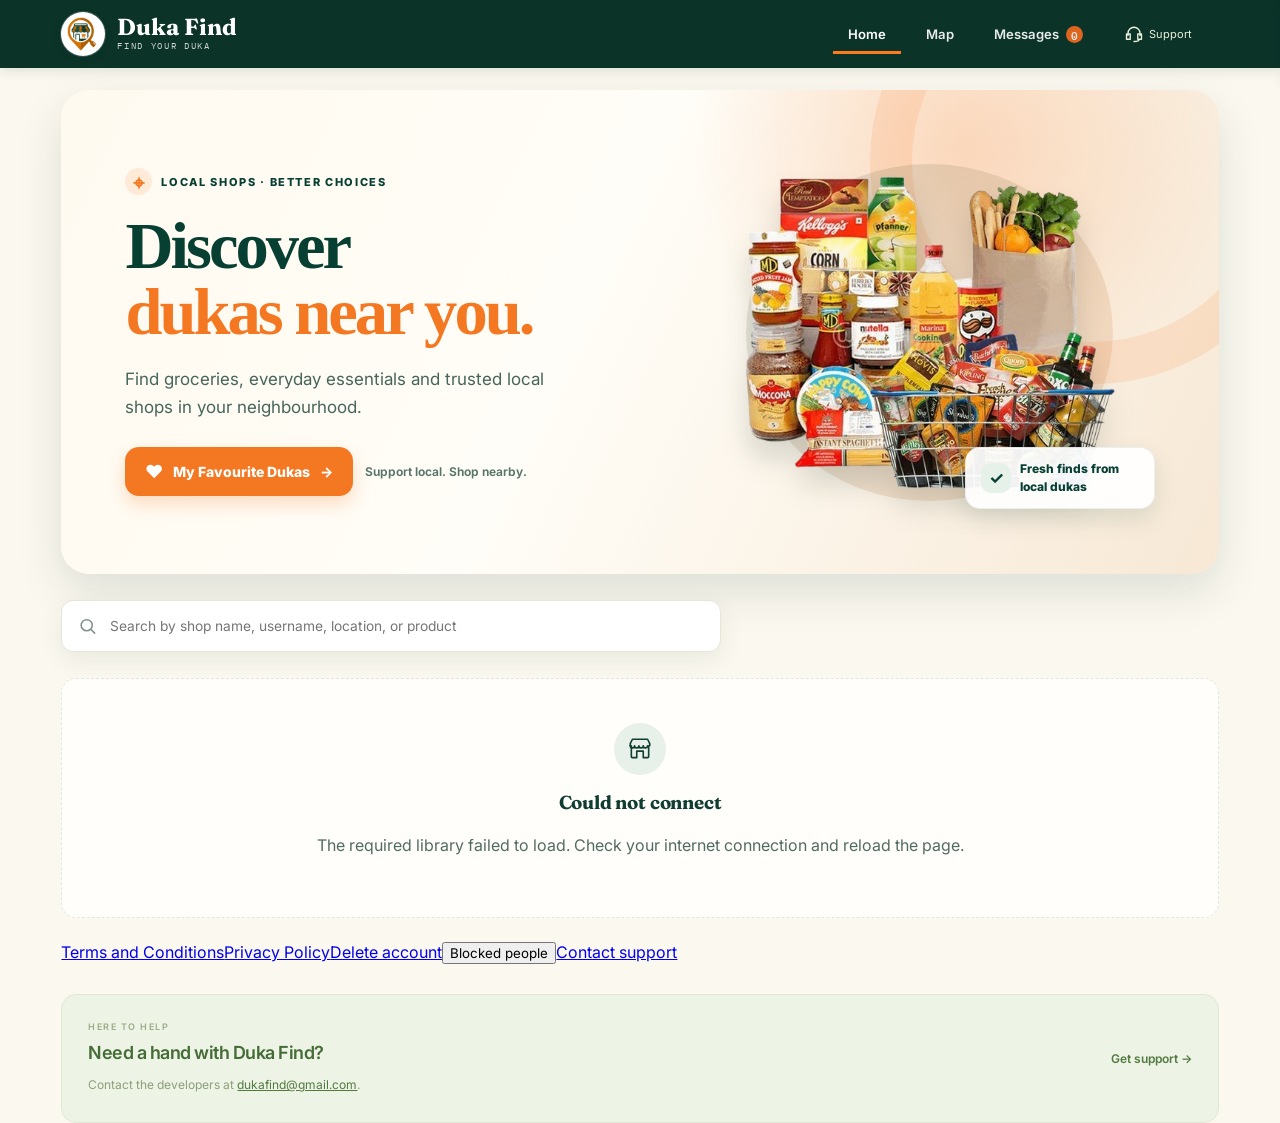
==== index.html @ 9ef1d08e "Add files via upload" ====
<!DOCTYPE html>
<html lang="en">
<head>
<meta charset="UTF-8">
<meta name="viewport" content="width=device-width, initial-scale=1.0, viewport-fit=cover">
<title>Duka Find — Find your duka</title>
<link rel="preconnect" href="https://fonts.googleapis.com">
<link href="https://fonts.googleapis.com/css2?family=Fraunces:ital,opsz,wght@0,9..144,500;0,9..144,600;0,9..144,700;0,9..144,800;1,9..144,500;1,9..144,600&family=Inter:wght@400;500;600;700;800&family=IBM+Plex+Mono:wght@500;600&display=swap" rel="stylesheet">
<script src="https://cdn.jsdelivr.net/npm/@supabase/supabase-js@2"></script>
<style>
  :root{
    --cream:#FCF7EC; --cream-deep:#F4EBD9; --paper:#FFFFFF;
    --ink:#20291E; --ink-soft:#5C6B5F; --ink-faint:#8B9A8C;
    --green:#2E6E4E; --green-dark:#1B4A32; --green-soft:#E6F1EA;
    --mango:#EDA93A; --mango-soft:#FCEFD4;
    --paprika:#C6512E; --paprika-dark:#8F3A1E; --paprika-soft:#F8E3DA;
    --line:rgba(32,41,30,0.10);
    --shadow-sm:0 6px 18px rgba(32,41,30,0.06);
    --shadow-md:0 18px 40px rgba(32,41,30,0.12);
    --r-lg:24px; --r-md:16px; --r-sm:11px; --r-pill:999px;
  }
  *{box-sizing:border-box;}
  html{height:100%;}
  body{margin:0;min-height:100dvh;background:var(--cream);color:var(--ink);font-family:'Inter',sans-serif;line-height:1.5;-webkit-font-smoothing:antialiased;}
  h1,h2,h3{font-family:'Fraunces',serif;margin:0 0 4px;letter-spacing:-0.01em;}
  button,input,textarea,select{font-family:inherit;}
  img{max-width:100%;}
  @media (prefers-reduced-motion:reduce){*{animation:none!important;transition:none!important;}}
  :focus-visible{outline:2.5px solid var(--green);outline-offset:2px;}
  svg{width:20px;height:20px;display:block;}

  .app{max-width:1180px;margin:0 auto;position:relative;padding-bottom:78px;}
  @media(min-width:720px){.app{padding-bottom:0;}}

  header.topbar{position:relative;overflow:hidden;background:linear-gradient(160deg,var(--green-dark),var(--green) 130%);color:#fff;border-radius:0 0 28px 28px;}
  .blob{position:absolute;border-radius:50%;filter:blur(2px);opacity:0.16;background:var(--mango);}
  .blob1{width:220px;height:220px;top:-110px;right:-60px;}
  .blob2{width:160px;height:160px;bottom:-90px;left:10%;opacity:0.12;}
  .topbar-inner{position:relative;max-width:1180px;margin:0 auto;padding:20px 20px 26px;display:flex;align-items:center;justify-content:space-between;gap:12px;flex-wrap:wrap;}
  .logo{display:flex;align-items:center;gap:10px;}
  .logo-mark{width:40px;height:40px;object-fit:contain;flex:none;}
  .logo-text{font-family:'Fraunces',serif;font-size:1.35rem;font-weight:700;}
  .logo-sub{font-size:0.68rem;letter-spacing:0.13em;text-transform:uppercase;opacity:0.8;font-family:'IBM Plex Mono',monospace;}

  .top-right{display:flex;align-items:center;gap:10px;}
  .top-nav{display:none;gap:6px;background:rgba(255,255,255,0.12);padding:5px;border-radius:var(--r-pill);}
  @media(min-width:720px){.top-nav{display:flex;}}
  .nav-btn{display:flex;align-items:center;gap:7px;background:none;border:none;color:#fff;opacity:0.82;font-weight:600;font-size:0.88rem;padding:9px 16px;border-radius:var(--r-pill);cursor:pointer;transition:opacity .15s,background .15s;position:relative;}
  .nav-btn:hover{opacity:1;}
  .nav-btn.active{background:#fff;color:var(--green-dark);opacity:1;}
  .nav-badge{background:var(--paprika);color:#fff;font-family:'IBM Plex Mono',monospace;font-size:0.68rem;min-width:17px;height:17px;border-radius:9px;display:inline-flex;align-items:center;justify-content:center;padding:0 4px;}

  .auth-pill{display:flex;align-items:center;gap:8px;background:#fff;color:var(--green-dark);border:none;font-weight:700;font-size:0.84rem;padding:9px 16px;border-radius:var(--r-pill);cursor:pointer;}
  .user-chip{display:flex;align-items:center;gap:8px;background:rgba(255,255,255,0.14);color:#fff;padding:6px 8px 6px 6px;border-radius:var(--r-pill);}
  .user-chip .avatar{width:28px;height:28px;font-size:0.78rem;}
  .user-chip button{background:none;border:none;color:#fff;opacity:0.8;font-size:0.78rem;font-weight:700;cursor:pointer;}
  .user-chip button:hover{opacity:1;}

  .views{position:relative;padding:0 20px;}
  .view.root{display:none;max-width:1180px;margin:0 auto;padding-top:26px;}
  .view.root.active{display:block;animation:riseIn .35s ease;}
  @keyframes riseIn{from{opacity:0;transform:translateY(10px);}to{opacity:1;transform:translateY(0);}}


  .search-wrap{position:relative;max-width:520px;margin-bottom:24px;}
  .search-wrap svg{position:absolute;left:16px;top:50%;transform:translateY(-50%);color:var(--ink-faint);width:19px;height:19px;pointer-events:none;}
  .search-wrap input{width:100%;padding:13px 16px 13px 46px;border:1.6px solid var(--line);border-radius:var(--r-pill);background:var(--paper);font-size:0.92rem;color:var(--ink);box-shadow:var(--shadow-sm);transition:border-color .15s,box-shadow .15s;}
  .search-wrap input:focus{outline:none;border-color:var(--green);box-shadow:0 0 0 4px var(--green-soft);}
  .search-wrap .clear-btn{position:absolute;right:8px;top:50%;transform:translateY(-50%);width:26px;height:26px;border-radius:50%;border:none;background:var(--cream-deep);color:var(--ink-soft);cursor:pointer;display:none;align-items:center;justify-content:center;}
  .search-wrap .clear-btn svg{position:static;transform:none;width:14px;height:14px;color:inherit;}
  .search-wrap.has-value .clear-btn{display:flex;}
  .match-note{display:flex;align-items:center;gap:5px;font-size:0.76rem;color:var(--green-dark);background:var(--green-soft);padding:4px 10px;border-radius:var(--r-pill);margin-top:8px;width:fit-content;}
  .match-note svg{width:13px;height:13px;}
  .search-count{color:var(--ink-faint);font-size:0.82rem;margin:-14px 0 18px;}
  .category-grid{display:grid;grid-template-columns:repeat(auto-fill,minmax(140px,1fr));gap:14px;margin-bottom:22px;}
  .category-card{position:relative;aspect-ratio:3/4;border-radius:var(--r-lg);overflow:hidden;cursor:pointer;border:none;padding:0;text-align:left;background:var(--cat-grad);transition:transform .18s,box-shadow .18s;box-shadow:var(--shadow-sm);}
  .category-card:hover{transform:translateY(-3px);box-shadow:var(--shadow-md);}
  .category-card.active{outline:3px solid var(--green); outline-offset:2px;}
  .category-card .cat-photo{position:absolute;inset:0;background-size:cover;background-position:center;}
  .category-card .cat-overlay{position:absolute;inset:0;background:linear-gradient(180deg, rgba(0,0,0,0.05) 0%, rgba(0,0,0,0.55) 100%);}
  .category-card .cat-icon{position:absolute;top:14px;left:14px;width:34px;height:34px;border-radius:10px;background:rgba(255,255,255,0.22);backdrop-filter:blur(4px);display:flex;align-items:center;justify-content:center;color:#fff;}
  .category-card .cat-icon svg{width:18px;height:18px;}
  .category-card .cat-body{position:absolute;left:14px;right:14px;bottom:12px;color:#fff;}
  .category-card .cat-body h3{color:#fff;font-size:1.02rem;margin:0 0 2px;}
  .category-card .cat-stat{font-size:0.72rem;opacity:0.85;display:block;margin-bottom:8px;}
  .category-card .cat-explore{display:inline-flex;align-items:center;gap:4px;font-size:0.76rem;font-weight:700;color:#fff;}
  .category-card .cat-explore svg{width:13px;height:13px;transition:transform .15s;}
  .category-card:hover .cat-explore svg{transform:translateX(3px);}
  .cat-clothing{--cat-grad:linear-gradient(160deg,#2c5364,#203a43,#0f2027);}
  .cat-cosmetics{--cat-grad:linear-gradient(160deg,#e195ab,#c06c94,#6b3a5e);}
  .cat-electronics{--cat-grad:linear-gradient(160deg,#3a7bd5,#2c5f8a,#142b42);}
  .cat-hardware{--cat-grad:linear-gradient(160deg,#7d6354,#5a4536,#2e241c);}
  .cat-plastics{--cat-grad:linear-gradient(160deg,#38ada9,#2c8c89,#155e59);}
  .cat-furniture{--cat-grad:linear-gradient(160deg,#c99a5b,#9c6e3e,#5c3f24);}
  .cat-retail{--cat-grad:linear-gradient(160deg,#eda93a,#c6812a,#8a541a);}
  .cat-wholesale{--cat-grad:linear-gradient(160deg,#556270,#3a4750,#1f262b);}
  .cat-other{--cat-grad:linear-gradient(160deg,#2e6e4e,#1b4a32,#0e2c1e);}
  .section-head{margin-bottom:20px;}
  .section-head h1{font-size:1.7rem;}
  .section-head .sub{color:var(--ink-soft);margin:6px 0 0;}

  .card-grid{display:grid;grid-template-columns:repeat(auto-fill,minmax(270px,1fr));gap:18px;padding-bottom:20px;}
  .shop-card{background:var(--paper);border-radius:var(--r-lg);overflow:hidden;box-shadow:var(--shadow-sm);border:1px solid var(--line);cursor:pointer;transition:transform .18s,box-shadow .18s;}
  .shop-card:hover{transform:translateY(-3px);box-shadow:var(--shadow-md);}
  .shop-cover{position:relative;height:170px;background:linear-gradient(135deg,var(--green),var(--green-dark)) center/cover no-repeat;}
  .shop-cover::after{content:'';position:absolute;inset:0;background:linear-gradient(0deg,rgba(20,28,20,0.72) 0%,rgba(20,28,20,0) 55%);}
  .shop-cover-empty{position:absolute;inset:0;display:flex;align-items:center;justify-content:center;color:rgba(255,255,255,0.7);}
  .fav-btn{position:absolute;top:10px;right:10px;z-index:2;width:34px;height:34px;border-radius:50%;background:rgba(255,255,255,0.88);backdrop-filter:blur(3px);border:none;display:flex;align-items:center;justify-content:center;color:var(--ink-soft);cursor:pointer;transition:transform .12s,color .15s;}
  .fav-btn svg{width:17px;height:17px;}
  .fav-btn:hover{transform:scale(1.08);}
  .fav-btn.active{color:var(--paprika);}
  .fav-btn.active svg{fill:currentColor;}
  .favorites-quick-btn{display:inline-flex;align-items:center;gap:7px;background:var(--paper);border:1.5px solid var(--line);color:var(--paprika);font-weight:700;font-size:0.84rem;padding:9px 16px;border-radius:var(--r-pill);cursor:pointer;margin-bottom:18px;}
  .favorites-quick-btn svg{width:16px;height:16px;}
  .favorites-quick-btn:hover{border-color:var(--paprika);background:var(--paprika-soft);}
  .shop-cover-info{position:absolute;left:16px;right:16px;bottom:13px;color:#fff;z-index:1;}
  .shop-cover-info h3{color:#fff;font-size:1.18rem;margin-bottom:2px;}
  .shop-loc{display:inline-flex;align-items:center;gap:5px;font-size:0.8rem;opacity:0.92;}
  .shop-loc svg{width:14px;height:14px;}
  .shop-card-foot{padding:13px 16px;display:flex;align-items:center;justify-content:space-between;}
  .view-shop{color:var(--green);font-weight:700;font-size:0.85rem;display:flex;align-items:center;gap:4px;}
  .view-shop svg{width:16px;height:16px;}

  .empty-state{background:var(--paper);border:1.5px dashed var(--line);border-radius:var(--r-lg);padding:44px 24px;text-align:center;color:var(--ink-soft);}
  .empty-state .es-icon{width:52px;height:52px;border-radius:50%;background:var(--green-soft);color:var(--green);display:flex;align-items:center;justify-content:center;margin:0 auto 14px;}
  .empty-state h3{color:var(--ink);margin-bottom:6px;}
  .google-btn{margin-top:14px;display:inline-flex;align-items:center;gap:10px;background:#fff;border:1.5px solid var(--line);color:var(--ink);font-weight:700;font-size:0.88rem;padding:11px 20px;border-radius:var(--r-pill);cursor:pointer;box-shadow:var(--shadow-sm);}
  .google-btn:hover{border-color:var(--green);}

  .conv-list{display:flex;flex-direction:column;gap:10px;padding-bottom:20px;}
  .conv-row{display:flex;align-items:center;gap:13px;background:var(--paper);border:1px solid var(--line);border-radius:var(--r-md);padding:13px 15px;cursor:pointer;transition:transform .15s,box-shadow .15s;}
  .conv-row:hover{transform:translateY(-1px);box-shadow:var(--shadow-sm);}
  .avatar{width:46px;height:46px;border-radius:50%;background:var(--green);color:#fff;display:flex;align-items:center;justify-content:center;font-family:'Fraunces',serif;font-weight:700;font-size:1.1rem;flex:none;}
  .conv-main{flex:1;min-width:0;}
  .conv-top{display:flex;justify-content:space-between;gap:8px;}
  .conv-top h4{margin:0;font-family:'Fraunces',serif;font-size:1.02rem;}
  .conv-time{font-family:'IBM Plex Mono',monospace;font-size:0.68rem;color:var(--ink-faint);white-space:nowrap;}
  .conv-preview{display:flex;justify-content:space-between;align-items:center;gap:8px;margin-top:2px;}
  .conv-preview p{margin:0;font-size:0.85rem;color:var(--ink-soft);white-space:nowrap;overflow:hidden;text-overflow:ellipsis;}
  .dot{width:9px;height:9px;border-radius:50%;background:var(--paprika);flex:none;}

  .view.pushed{position:fixed;inset:0;background:var(--cream);z-index:60;transform:translateX(100%);transition:transform .32s cubic-bezier(.22,.61,.36,1);display:flex;flex-direction:column;}
  .view.pushed.active{transform:translateX(0);}
  .page-head{flex:none;display:flex;align-items:center;gap:14px;padding:16px 18px;background:var(--paper);border-bottom:1px solid var(--line);position:sticky;top:0;z-index:2;}
  .page-head h2{font-size:1.05rem;flex:1;text-align:center;}
  .icon-btn.round{width:38px;height:38px;border-radius:50%;border:1px solid var(--line);background:var(--paper);color:var(--ink);display:flex;align-items:center;justify-content:center;cursor:pointer;flex:none;}
  .icon-btn.round:hover{background:var(--green-soft);color:var(--green-dark);}
  .page-body{flex:1;overflow-y:auto;padding-bottom:100px;}

  .detail-cover{position:relative;height:220px;background:linear-gradient(135deg,var(--green),var(--green-dark)) center/cover no-repeat;}
  .detail-content{max-width:760px;margin:0 auto;padding:22px 20px 40px;}
  .detail-content h1{font-size:1.5rem;}
  .gallery{display:flex;gap:9px;margin:14px 0 4px;overflow-x:auto;padding-bottom:4px;}
  .gallery img{width:74px;height:74px;object-fit:cover;border-radius:12px;border:1px solid var(--line);flex:none;}
  .policy{background:var(--green-soft);border-radius:var(--r-md);padding:14px 16px;font-size:0.88rem;color:var(--green-dark);margin:18px 0 26px;display:flex;gap:10px;align-items:flex-start;}
  .policy svg{flex:none;margin-top:1px;}
  .policy b{display:block;font-size:0.72rem;text-transform:uppercase;letter-spacing:0.07em;font-family:'IBM Plex Mono',monospace;margin-bottom:3px;opacity:0.85;}
  .verified-badge{display:inline-flex;align-items:center;gap:5px;background:var(--green-soft);color:var(--green-dark);font-size:0.74rem;font-weight:700;padding:4px 10px;border-radius:var(--r-pill);margin-top:8px;}
  .verified-badge svg{width:14px;height:14px;}

  .products-grid{display:grid;grid-template-columns:repeat(auto-fill,minmax(160px,1fr));gap:14px;align-items:stretch;}
  .product-card{background:var(--paper);border:1px solid var(--line);border-radius:var(--r-md);overflow:hidden;transition:transform .15s,box-shadow .15s;display:flex;flex-direction:column;height:100%;}
  .product-card:hover{transform:translateY(-2px);box-shadow:var(--shadow-sm);}
  .product-img-wrap{position:relative;flex:none;background:var(--cream-deep);}
  .product-img-wrap img{width:100%;height:120px;object-fit:cover;display:block;cursor:zoom-in;}
  .product-img-wrap:not(.has-img){height:120px;display:flex;align-items:center;justify-content:center;color:var(--ink-faint);}
  .product-card-body{padding:12px 13px 13px;display:flex;flex-direction:column;flex:1;gap:5px;}
  .product-card-body h4{font-family:'Fraunces',serif;font-size:0.97rem;margin:0;line-height:1.3;white-space:nowrap;overflow:hidden;text-overflow:ellipsis;}
  .meta-row{display:flex;align-items:center;flex-wrap:wrap;gap:8px;min-height:20px;}
  .product-card-body p.product-desc{font-size:0.8rem;color:var(--ink-soft);margin:0;display:-webkit-box;-webkit-line-clamp:2;-webkit-box-orient:vertical;overflow:hidden;min-height:2.6em;}
  .product-talk-btn{display:flex;align-items:center;justify-content:center;gap:6px;width:100%;margin-top:8px;background:var(--green-soft);color:var(--green-dark);border:none;padding:8px 10px;border-radius:var(--r-pill);font-size:0.78rem;font-weight:700;cursor:pointer;}
  .product-talk-btn svg{width:14px;height:14px;}
  .product-talk-btn:hover{background:var(--green);color:#fff;}
  .tag{position:relative;display:inline-flex;align-items:center;background:var(--mango);color:var(--green-dark);padding:3px 12px 3px 18px;font-family:'IBM Plex Mono',monospace;font-weight:600;font-size:0.76rem;clip-path:polygon(9px 0,100% 0,100% 100%,9px 100%,0 50%);}
  .tag::before{content:'';position:absolute;left:5px;top:50%;transform:translateY(-50%);width:4px;height:4px;border-radius:50%;background:var(--cream);}
  .neg-note{display:inline-flex;align-items:center;gap:4px;font-size:0.72rem;color:var(--ink-faint);font-weight:600;}
  .neg-note::before{content:'';width:5px;height:5px;border-radius:50%;background:var(--ink-faint);}

  .lightbox{position:fixed;inset:0;background:rgba(20,28,20,0.88);z-index:90;display:none;align-items:center;justify-content:center;padding:24px;}
  .lightbox.open{display:flex;}
  .lightbox img{max-width:100%;max-height:88vh;border-radius:12px;box-shadow:0 20px 60px rgba(0,0,0,0.4);}
  .lightbox-close{position:absolute;top:20px;right:20px;width:42px;height:42px;border-radius:50%;background:rgba(255,255,255,0.15);color:#fff;border:none;display:flex;align-items:center;justify-content:center;cursor:pointer;}
  .lightbox-close:hover{background:rgba(255,255,255,0.28);}

  .btn{font-weight:700;font-size:0.94rem;border:none;border-radius:var(--r-pill);padding:14px 22px;cursor:pointer;display:inline-flex;align-items:center;justify-content:center;gap:8px;transition:transform .12s,background .15s;}
  .btn:active{transform:scale(0.97);}
  .btn-block{width:100%;max-width:760px;margin:0 auto;display:flex;}
  .btn-primary{background:var(--green);color:#fff;box-shadow:0 10px 24px rgba(46,110,78,0.30);}
  .btn-primary:hover{background:var(--green-dark);}

  .chat-head-info{display:flex;align-items:center;gap:11px;flex:1;min-width:0;}
  .chat-head-info .avatar{width:40px;height:40px;font-size:1rem;box-shadow:0 2px 8px rgba(46,110,78,0.25);}
  .chat-head-info h2{font-size:1.02rem;text-align:left;margin:0;white-space:nowrap;overflow:hidden;text-overflow:ellipsis;}
  .page-head.chat-head{box-shadow:0 2px 10px rgba(32,41,30,0.05);}
  .tiny{font-size:0.74rem;color:var(--ink-soft);display:inline-flex;align-items:center;}
  .status-dot{width:7px;height:7px;border-radius:50%;background:var(--ink-faint);margin-right:5px;display:inline-block;}
  .status-dot.open{background:var(--green);}
  .chat-scroll{flex:1;overflow-y:auto;padding:20px 16px;display:flex;flex-direction:column;gap:0;background:
      radial-gradient(circle at 10% 0%, rgba(198,81,46,0.05), transparent 42%),
      radial-gradient(circle at 90% 100%, rgba(237,169,58,0.06), transparent 45%),
      var(--cream-deep);}
  .msg-row{display:flex;flex-direction:column;margin-top:14px;max-width:78%;}
  .msg-row.grouped{margin-top:2px;}
  .msg-row.customer{align-self:flex-end;align-items:flex-end;}
  .msg-row.owner{align-self:flex-start;align-items:flex-start;}
  .msg{padding:9px 13px;border-radius:17px;font-size:0.92rem;line-height:1.44;box-shadow:0 1px 2px rgba(32,41,30,0.06);word-break:break-word;}
  .msg-row.customer .msg{background:linear-gradient(155deg,var(--paprika),var(--paprika-dark));color:#fff;border-bottom-right-radius:5px;}
  .msg-row.owner .msg{background:var(--paper);color:var(--ink);border:1px solid var(--line);border-bottom-left-radius:5px;}
  .msg-meta{display:flex;align-items:center;gap:4px;margin-top:3px;padding:0 3px;font-family:'IBM Plex Mono',monospace;font-size:0.63rem;color:var(--ink-faint);height:14px;}
  .msg-ticks{display:flex;align-items:center;color:var(--ink-faint);}
  .msg-ticks svg{width:15px;height:15px;}
  .msg-ticks.seen{color:var(--mango);}
  .day-divider,.unread-divider{display:flex;align-items:center;justify-content:center;margin:18px 0 10px;}
  .day-divider span{background:rgba(32,41,30,0.06);color:var(--ink-soft);font-size:0.72rem;font-weight:600;padding:4px 12px;border-radius:var(--r-pill);}
  .unread-divider span{background:var(--paprika-soft);color:var(--paprika-dark);font-size:0.7rem;font-weight:700;text-transform:uppercase;letter-spacing:0.05em;padding:4px 12px;border-radius:var(--r-pill);}
  .empty-chat{margin:auto;text-align:center;color:var(--ink-soft);font-size:0.88rem;max-width:26ch;}

  .composer{flex:none;display:flex;align-items:flex-end;gap:10px;padding:12px 14px;padding-bottom:max(12px, env(safe-area-inset-bottom));background:var(--paper);border-top:1px solid var(--line);box-shadow:0 -2px 10px rgba(32,41,30,0.04);}
  .attach-btn{width:42px;height:42px;border-radius:50%;background:var(--cream);color:var(--ink-soft);border:1.5px solid var(--line);display:flex;align-items:center;justify-content:center;cursor:pointer;flex:none;transition:background .15s,color .15s,border-color .15s;}
  .attach-btn svg{width:19px;height:19px;}
  .attach-btn:hover{background:var(--green-soft);color:var(--green-dark);border-color:var(--green-soft);}
  .image-preview-bar{flex:none;display:flex;align-items:center;gap:10px;padding:10px 16px;background:var(--paper);border-top:1px solid var(--line);font-size:0.82rem;color:var(--ink-soft);}
  .image-preview-bar img{width:40px;height:40px;object-fit:cover;border-radius:8px;border:1px solid var(--line);}
  .image-preview-bar button{margin-left:auto;background:none;border:none;color:var(--ink-faint);cursor:pointer;width:26px;height:26px;border-radius:50%;display:flex;align-items:center;justify-content:center;}
  .image-preview-bar button:hover{background:var(--cream-deep);}
  .msg img.chat-img{max-width:100%;border-radius:10px;display:block;cursor:zoom-in;}
  .msg img.chat-img + .msg-caption{margin-top:6px;}
  .composer textarea{flex:1;resize:none;max-height:110px;border:1.5px solid var(--line);border-radius:20px;padding:11px 16px;font-size:0.9rem;background:var(--cream);color:var(--ink);}
  .composer textarea:focus{outline:none;border-color:var(--green);}
  .send-btn{width:44px;height:44px;border-radius:50%;background:linear-gradient(155deg,var(--green),var(--green-dark));color:#fff;border:none;display:flex;align-items:center;justify-content:center;cursor:pointer;flex:none;transition:transform .12s,box-shadow .15s,opacity .15s,visibility .15s;box-shadow:0 3px 10px rgba(46,110,78,0.35);}
  .send-btn:hover{box-shadow:0 4px 14px rgba(46,110,78,0.45);}
  .send-btn:active{transform:scale(0.93);}
  .send-btn:disabled,.send-btn.empty{opacity:0;visibility:hidden;box-shadow:none;}

  .bottom-nav{position:fixed;left:0;right:0;bottom:0;background:var(--paper);border-top:1px solid var(--line);display:flex;justify-content:space-around;padding:8px 10px max(8px, env(safe-area-inset-bottom));z-index:55;box-shadow:0 -6px 20px rgba(32,41,30,0.06);}
  @media(min-width:720px){.bottom-nav{display:none;}}
  .bn-btn{position:relative;background:none;border:none;display:flex;flex-direction:column;align-items:center;gap:3px;color:var(--ink-faint);font-size:0.68rem;font-weight:600;padding:6px 22px;border-radius:14px;cursor:pointer;}
  .bn-btn.active{color:var(--green-dark);background:var(--green-soft);}
  .bn-badge{position:absolute;top:2px;right:12px;background:var(--paprika);color:#fff;font-family:'IBM Plex Mono',monospace;font-size:0.6rem;min-width:15px;height:15px;border-radius:8px;display:flex;align-items:center;justify-content:center;padding:0 3px;}

  .loading-row{display:flex;flex-direction:column;align-items:center;justify-content:center;gap:12px;padding:46px 20px;color:var(--ink-soft);font-size:0.86rem;grid-column:1/-1;}
  .loading-row .logo-ping-wrap{position:relative;width:56px;height:56px;display:flex;align-items:center;justify-content:center;}
  .loading-row .logo-ping-wrap img{width:40px;height:40px;position:relative;z-index:2;animation:logoBreathe 1.6s ease-in-out infinite;}
  .loading-row .ping-ring{position:absolute;inset:0;border-radius:50%;border:2px solid var(--mango);opacity:0;animation:pingRing 1.8s ease-out infinite;}
  .loading-row .ping-ring.delay{animation-delay:0.9s;}
  @keyframes pingRing{0%{transform:scale(0.55);opacity:0.65;}100%{transform:scale(1.7);opacity:0;}}
  @keyframes logoBreathe{0%,100%{transform:scale(1);}50%{transform:scale(1.08);}}

  #splashScreen{position:fixed;inset:0;background:var(--cream);z-index:300;display:flex;flex-direction:column;align-items:center;justify-content:center;gap:10px;transition:opacity .45s ease, visibility .45s ease;}
  #splashScreen.hide{opacity:0;visibility:hidden;pointer-events:none;}
  #splashScreen img{width:min(220px,60vw);animation:splashPulse 1.8s ease-in-out infinite;}
  #splashScreen span{font-family:'IBM Plex Mono',monospace;font-size:0.76rem;letter-spacing:0.1em;text-transform:uppercase;color:var(--green);opacity:0.75;}
  @keyframes splashPulse{0%,100%{transform:scale(1);}50%{transform:scale(1.045);}}

  .near-me-bar{display:flex;flex-wrap:wrap;gap:10px;margin-bottom:8px;align-items:stretch;}
  .near-me-bar .search-wrap{flex:1;min-width:220px;}
  .near-me-btn{white-space:nowrap;padding:13px 20px;}
  #nearMeList .empty-state{margin-top:6px;}
  #mapContainer{isolation:isolate;z-index:0;}
  .leaflet-container{z-index:0;}

/* ===== Duka Find visual refresh: presentation only ===== */
:root{
 --cream:#fbf8ef;--cream-deep:#f1eadb;--paper:#fffefa;
 --ink:#103d32;--ink-soft:#526b62;--ink-faint:#81938b;
 --green:#123f32;--green-dark:#0b3328;--green-soft:#e7f1e9;
 --mango:#ff7a1a;--mango-soft:#fff0e3;--paprika:#f36b20;--paprika-dark:#c64d12;
 --line:rgba(16,61,50,.12);--shadow-sm:0 5px 18px rgba(25,48,38,.07);
 --shadow-md:0 16px 38px rgba(25,48,38,.14);
 --r-lg:15px;--r-md:12px;--r-sm:9px;
}
body{background:var(--cream);color:var(--ink)}
.app{max-width:none;padding-bottom:0}
header.topbar{border-radius:0;background:var(--green-dark);box-shadow:0 2px 12px #092d2422}
.blob{display:none}
.topbar-inner{max-width:1440px;padding:12px 4.8%;min-height:64px;flex-wrap:nowrap}
.logo{gap:12px}.logo-mark{width:42px;height:42px}
.logo-text{font-size:1.45rem;line-height:1.05}.logo-sub{font-size:.58rem;letter-spacing:.18em}
.top-right{gap:20px}.top-nav{display:flex!important;background:transparent;padding:0;gap:10px}
.nav-btn{border-radius:0;padding:11px 15px;font-size:.82rem;opacity:.9}
.nav-btn.active{background:transparent;color:#fff;box-shadow:inset 0 -3px var(--mango)}
.auth-pill{background:var(--mango);color:#fff;border-radius:8px}
.user-chip{background:transparent}
.views{padding:0 4.8%}
.view.root{max-width:1440px;padding-top:24px}
#view-home{padding-top:0}

/* ===== Hero section (from duka_find_hero_section.html) ===== */
  .duka-hero {
    --dh-green: #073f32;
    --dh-orange: #f47721;
    --dh-cream: #fffaf0;
    position: relative;
    isolation: isolate;
    display: grid;
    grid-template-columns: minmax(0, 1.05fr) minmax(250px, .95fr);
    align-items: center;
    min-height: 390px;
    max-width: none;
    margin: 22px 0 26px;
    overflow: hidden;
    border-radius: 28px;
    background:
      radial-gradient(circle at 78% 12%, rgba(244,119,33,.23), transparent 27%),
      linear-gradient(115deg, var(--dh-cream) 0%, #fffdf7 45%, #f7e8d5 100%);
    box-shadow: 0 18px 45px rgba(6, 53, 42, .12);
  }
  .duka-hero::before {
    content: "";
    position: absolute;
    z-index: -1;
    width: 360px;
    height: 360px;
    right: -95px;
    top: -150px;
    border: 42px solid rgba(244,119,33,.13);
    border-radius: 50%;
  }
  .duka-hero__content {
    position: relative;
    z-index: 2;
    padding: clamp(28px, 5vw, 68px);
  }
  .duka-hero__eyebrow {
    display: inline-flex;
    align-items: center;
    gap: 9px;
    margin: 0 0 18px;
    color: var(--dh-green);
    font-size: 11px;
    font-weight: 800;
    letter-spacing: .15em;
    text-transform: uppercase;
  }
  .duka-hero__eyebrow::before {
    content: "⌖";
    display: grid;
    place-items: center;
    width: 27px;
    height: 27px;
    border-radius: 50%;
    background: #ffead8;
    color: var(--dh-orange);
    font-size: 20px;
    letter-spacing: 0;
  }
  .duka-hero h1 {
    max-width: 610px;
    margin: 0;
    color: var(--dh-green);
    font-family: Georgia, "Times New Roman", serif;
    font-size: clamp(38px, 5.2vw, 70px);
    font-weight: 800;
    line-height: .99;
    letter-spacing: -.045em;
  }
  .duka-hero h1 span {
    display: block;
    color: var(--dh-orange);
  }
  .duka-hero__description {
    max-width: 420px;
    margin: 20px 0 26px;
    color: #46655b;
    font-size: clamp(14px, 1.4vw, 17px);
    line-height: 1.65;
  }
  .duka-hero__actions {
    display: flex;
    align-items: center;
    flex-wrap: wrap;
    gap: 12px;
  }
  .duka-hero__button {
    display: inline-flex;
    min-height: 49px;
    align-items: center;
    justify-content: center;
    gap: 10px;
    padding: 0 20px;
    border: 0;
    border-radius: 14px;
    background: var(--dh-orange);
    color: #fff;
    box-shadow: 0 8px 18px rgba(244,119,33,.24);
    font: inherit;
    font-size: 14px;
    font-weight: 800;
    text-decoration: none;
    transition: transform .2s ease, background .2s ease, box-shadow .2s ease;
    cursor: pointer;
  }
  .duka-hero__button:hover {
    transform: translateY(-2px);
    background: #df6415;
    box-shadow: 0 12px 22px rgba(244,119,33,.3);
  }
  .duka-hero__button .heart { font-size: 18px; line-height: 1; }
  .duka-hero__note {
    color: #58756a;
    font-size: 12px;
    font-weight: 650;
  }
  .duka-hero__visual {
    position: relative;
    display: flex;
    min-width: 0;
    height: 100%;
    min-height: 390px;
    align-items: center;
    justify-content: center;
    padding: 26px 28px 26px 0;
  }
  .duka-hero__image-wrap {
    position: relative;
    display: grid;
    width: min(100%, 470px);
    aspect-ratio: 1 / .92;
    place-items: center;
  }
  .duka-hero__image-wrap::before {
    content: "";
    position: absolute;
    width: 78%;
    height: 78%;
    border-radius: 50%;
    background: linear-gradient(135deg, rgba(7,63,50,.12), rgba(244,119,33,.16));
  }
  .duka-hero__image {
    position: relative;
    z-index: 1;
    display: block;
    width: 100%;
    max-height: 370px;
    object-fit: contain;
    filter: drop-shadow(0 18px 14px rgba(28, 49, 35, .16));
  }
  .duka-hero__floating-tag {
    position: absolute;
    z-index: 2;
    right: 2%;
    bottom: 9%;
    display: flex;
    align-items: center;
    gap: 9px;
    max-width: 190px;
    padding: 12px 15px;
    border: 1px solid rgba(7,63,50,.08);
    border-radius: 15px;
    background: rgba(255,255,255,.94);
    box-shadow: 0 10px 25px rgba(7,63,50,.12);
    color: var(--dh-green);
    font-size: 12px;
    font-weight: 800;
  }
  .duka-hero__floating-tag b {
    display: grid;
    width: 30px;
    height: 30px;
    flex: 0 0 30px;
    place-items: center;
    border-radius: 10px;
    background: #e5f1e9;
    color: var(--dh-green);
    font-size: 17px;
  }
  @media (max-width: 760px) {
    .duka-hero {
      grid-template-columns: minmax(0, 1fr) minmax(125px, .72fr);
      min-height: 0;
      border-radius: 22px;
      margin: 16px 0 20px;
    }
    .duka-hero__content { padding: 25px 0 25px 22px; }
    .duka-hero__eyebrow {
      gap: 6px;
      margin-bottom: 13px;
      font-size: 9px;
      letter-spacing: .09em;
    }
    .duka-hero__eyebrow::before { width: 23px; height: 23px; font-size: 17px; }
    .duka-hero h1 {
      font-size: clamp(29px, 7.1vw, 44px);
      line-height: 1.02;
      letter-spacing: -.04em;
    }
    .duka-hero__description {
      margin: 12px 0 17px;
      font-size: 12px;
      line-height: 1.5;
    }
    .duka-hero__actions { gap: 8px; }
    .duka-hero__button {
      min-height: 41px;
      padding: 0 12px;
      border-radius: 11px;
      font-size: 11px;
      gap: 7px;
    }
    .duka-hero__button .heart { font-size: 15px; }
    .duka-hero__note { display: none; }
    .duka-hero__visual {
      min-height: 250px;
      padding: 12px 7px 12px 0;
    }
    .duka-hero__image-wrap { width: 100%; aspect-ratio: 1 / 1.05; }
    .duka-hero__image { max-height: 240px; }
    .duka-hero__floating-tag {
      right: 0;
      bottom: 5%;
      gap: 5px;
      max-width: 125px;
      padding: 7px 8px;
      border-radius: 10px;
      font-size: 9px;
    }
    .duka-hero__floating-tag b {
      width: 23px; height: 23px; flex-basis: 23px;
      border-radius: 7px; font-size: 13px;
    }
    .duka-hero::before {
      width: 210px; height: 210px; right: -100px; top: -95px;
      border-width: 25px;
    }
  }
  @media (max-width: 390px) {
    .duka-hero { grid-template-columns: minmax(0, 1fr) 112px; }
    .duka-hero__content { padding: 21px 0 21px 16px; }
    .duka-hero h1 { font-size: 28px; }
    .duka-hero__eyebrow { font-size: 8px; letter-spacing: .06em; }
    .duka-hero__description { font-size: 11px; }
    .duka-hero__button { min-height: 38px; padding: 0 10px; font-size: 10px; }
    .duka-hero__visual { min-height: 210px; padding-right: 4px; }
    .duka-hero__image { max-height: 195px; }
    .duka-hero__floating-tag { right: -2px; font-size: 8px; padding: 6px; }
  }
  @media (prefers-reduced-motion: reduce) {
    .duka-hero__button { transition: none; }
  }
/* ===== end hero ===== */
#searchWrap{max-width:660px;margin-top:0;position:relative;z-index:3;margin-bottom:26px}
#searchWrap input{border-radius:12px;padding:17px 48px;background:#fff;border:1px solid #e8e4da;box-shadow:0 8px 24px #173e3014;font-size:.86rem}
#searchWrap svg{left:17px}
#view-home .category-grid{grid-template-columns:repeat(8,minmax(0,1fr));gap:14px;margin-top:0}
.category-card{aspect-ratio:1.05;border-radius:12px;box-shadow:0 4px 12px #153b2b14}
.category-card .cat-icon{top:auto;left:13px;bottom:49px;background:transparent;backdrop-filter:none;width:28px;height:28px}
.category-card .cat-body{left:13px;right:10px;bottom:12px}
.category-card .cat-body h3{font-family:Inter,sans-serif;font-size:.86rem;font-weight:700}
.category-card .cat-stat{font-size:.68rem;margin-bottom:2px}
.category-card .cat-explore{font-size:.68rem}
.section-head h1{font-size:1.8rem}
.section-head .sub{font-size:.84rem}
.card-grid{grid-template-columns:repeat(auto-fill,minmax(230px,1fr));gap:15px}
.shop-card{border-radius:12px;box-shadow:0 5px 18px #173e3010}
.shop-cover{height:145px}
.shop-cover::after{background:linear-gradient(0deg,rgba(7,31,24,.45),transparent 55%)}
.shop-cover-info h3{font-size:1.05rem}
.shop-card-foot{padding:12px 14px}
.view-shop{font-size:.78rem}
.fav-btn{width:31px;height:31px}
.btn-primary{background:var(--paprika);box-shadow:none}
.btn-primary:hover{background:var(--paprika-dark)}
.bottom-nav{border-radius:16px 16px 0 0}
@media(min-width:1000px){
 #view-home .category-grid{grid-template-columns:repeat(8,minmax(0,1fr))}
 .card-grid{grid-template-columns:repeat(5,minmax(0,1fr))}
}
@media(max-width:999px){
 .topbar-inner{padding:12px 22px;flex-wrap:wrap}
 .views{padding:0 22px}
 #view-home .category-grid{grid-template-columns:repeat(4,minmax(0,1fr))}
 .top-nav{gap:0}.nav-btn{padding:10px}
}
@media(max-width:650px){
 .topbar-inner{padding:12px 16px;gap:10px}
 .logo-mark{width:35px;height:35px}.logo-text{font-size:1.2rem}
 .top-nav{display:none!important}
 .views{padding:0 16px}
 #searchWrap{margin-top:0;max-width:none}
 #searchWrap input{padding:14px 42px;font-size:.8rem}
 #view-home .category-grid{grid-template-columns:repeat(2,minmax(0,1fr));gap:10px}
 .category-card{aspect-ratio:1.2}
 .category-card .cat-icon{bottom:48px}
 .card-grid{grid-template-columns:repeat(2,minmax(0,1fr));gap:10px}
 .shop-cover{height:120px}.shop-cover-info{left:10px;right:10px;bottom:9px}
 .shop-cover-info h3{font-size:.9rem}
 .shop-card-foot{padding:10px}
 .favorites-quick-btn{margin-bottom:14px}
 .view.root{padding-top:20px}
}



/* Mobile floating navigation: forest green + orange, inspired by the supplied reference */
@media (max-width: 719px) {
  .app { padding-bottom: 108px; }
  .bottom-nav {
    position: fixed;
    left: 50%;
    right: auto;
    bottom: max(14px, env(safe-area-inset-bottom));
    transform: translateX(-50%);
    width: min(560px, calc(100% - 28px));
    min-height: 76px;
    padding: 7px 10px 8px;
    display: flex;
    align-items: stretch;
    justify-content: space-around;
    gap: 4px;
    background: #102b20;
    border: 1px solid rgba(255,255,255,.08);
    border-radius: 16px;
    box-shadow: 0 14px 34px rgba(8, 29, 20, .34);
    z-index: 55;
    isolation: isolate;
  }
  .bn-btn {
    flex: 1 1 0;
    min-width: 0;
    min-height: 60px;
    padding: 8px 5px 6px;
    border: 0;
    border-radius: 10px;
    background: transparent;
    color: rgba(244, 247, 242, .62);
    display: flex;
    flex-direction: column;
    align-items: center;
    justify-content: center;
    gap: 5px;
    font-size: .72rem;
    font-weight: 600;
    line-height: 1.1;
    position: relative;
    transition: color .18s ease, background .18s ease, transform .18s ease;
  }
  .bn-btn svg {
    width: 23px;
    height: 23px;
    flex: 0 0 auto;
  }
  .bn-btn.active {
    color: #ff8a32;
    background: rgba(255, 138, 50, .08);
  }
  .bn-btn.active::before {
    content: "";
    position: absolute;
    top: -1px;
    left: 20%;
    right: 20%;
    height: 3px;
    border-radius: 0 0 4px 4px;
    background: #ff812b;
    box-shadow: 0 0 12px rgba(255, 129, 43, .28);
  }
  .bn-btn:active { transform: scale(.96); }
  .bn-btn:focus-visible { outline: 2px solid #ff8a32; outline-offset: -2px; }
  .bn-badge {
    top: 3px;
    right: calc(50% - 27px);
    background: #ff812b;
    color: #102b20;
    border: 2px solid #102b20;
    font-size: .6rem;
  }
}
@media (max-width: 380px) {
  .bottom-nav { width: calc(100% - 20px); bottom: max(10px, env(safe-area-inset-bottom)); }
  .bn-btn { font-size: .66rem; }
  .bn-btn svg { width: 21px; height: 21px; }
}


/* Messaging presentation only: existing application handlers remain unchanged. */
#view-messages .messages-shell{background:var(--paper);border:1px solid var(--line);border-radius:22px;overflow:hidden;box-shadow:var(--shadow-sm);}
#view-messages .messages-sidebar{min-width:0;background:var(--paper);}
#view-messages .section-head{padding:20px 18px 16px;margin:0;border-bottom:1px solid var(--line);}
#view-messages .section-head h1{font-size:1.25rem;color:var(--green-dark);}
#view-messages .section-head .sub{font-size:.76rem;margin:4px 0 0;color:var(--green);}
#view-messages #convList{gap:4px;padding:10px;}
#view-messages .conv-row{border:0;border-radius:13px;padding:12px 10px;gap:10px;box-shadow:none;}
#view-messages .conv-row:hover{transform:none;background:var(--green-soft);}
#view-messages .conv-row[aria-current="true"]{background:var(--cream-deep);box-shadow:inset 3px 0 var(--mango);}
#view-messages .conv-row .avatar{width:40px;height:40px;font-size:1rem;}
#view-messages .conv-top h4{font-family:'Inter',sans-serif;font-size:.8rem;font-weight:600;color:var(--green-dark);}
#view-messages .conv-preview p{font-size:.72rem;color:var(--green);}
#view-messages .conv-time{font-size:.6rem;}
#view-messages .dot{background:var(--mango);}
.messages-chat-host{display:none;}
#view-chat .chat-scroll{min-height:0;background:var(--cream);padding:22px 24px;}
#view-chat .msg-row.customer .msg{background:var(--green-dark);}
#view-chat .msg-row.owner .msg{color:var(--green-dark);}
#view-chat .msg{padding:12px 15px;font-size:.83rem;border-radius:14px;}
#view-chat .msg-row{margin-top:22px;max-width:78%;}
#view-chat .msg-row.grouped{margin-top:3px;}
#view-chat .chat-head-info h2{font-size:1.2rem;color:var(--green-dark);}
#view-chat .composer{gap:8px;padding:12px;background:var(--paper);box-shadow:none;}
#view-chat .composer textarea{min-width:0;background:var(--cream);border-radius:13px;color:var(--green-dark);}
#view-chat .attach-btn{border:0;background:var(--cream);color:var(--green);width:36px;height:40px;border-radius:10px;}
#view-chat .send-btn{border-radius:11px;width:40px;height:40px;background:var(--green-dark);}
#view-chat .image-preview-bar[hidden]{display:none;}
@media(min-width:720px){
  #view-messages{padding-top:24px;padding-bottom:24px;}
  #view-messages .messages-shell{display:grid;grid-template-columns:280px minmax(0,1fr);height:clamp(480px,calc(100dvh - 155px),820px);}
  #view-messages .messages-sidebar{display:flex;flex-direction:column;min-height:0;border-right:1px solid var(--line);}
  #view-messages #convList{flex:1;min-height:0;overflow-y:auto;}
  .messages-chat-host{display:flex;position:relative;min-width:0;min-height:0;background:var(--cream);}
  .messages-chat-placeholder{margin:auto;padding:30px;text-align:center;color:var(--ink-soft);}
  .messages-chat-placeholder h2{font-size:1.3rem;color:var(--green-dark);}
  .messages-chat-placeholder p{font-size:.85rem;}
  .messages-chat-host:has(#view-chat.active) .messages-chat-placeholder{display:none;}
  .messages-chat-host #view-chat{position:absolute;inset:0;z-index:1;transform:none;transition:none;display:none;min-width:0;min-height:0;}
  .messages-chat-host #view-chat.active{display:flex;}
  .messages-chat-host #chatBack{display:none;}
  .messages-chat-host .chat-head{padding:16px 22px;box-shadow:none;}
}
@media(max-width:719px){
  #view-messages .messages-shell{border:0;box-shadow:none;border-radius:16px;}
  #view-chat .chat-scroll{padding:18px 14px;}
  #view-chat .msg-row{max-width:88%;}
  #view-chat .composer{padding-bottom:max(12px,env(safe-area-inset-bottom));}
}


/* Map design: scoped to this section; data and map handlers are unchanged. */
#view-map{padding-top:26px;padding-bottom:26px;}
#view-map .map-intro{margin:0 0 24px;}
#view-map .map-eyebrow{font-size:.76rem;color:var(--paprika);margin:0 0 9px;}
#view-map .map-intro h1{font-size:clamp(1.6rem,3vw,2.2rem);line-height:1.12;color:var(--green-dark);max-width:550px;}
#view-map .map-description{max-width:530px;font-size:.85rem;color:var(--ink-soft);line-height:1.8;margin:12px 0 0;}
#view-map .map-search-panel{padding:12px;background:#fffdf8;border:1px solid var(--line);border-radius:16px;box-shadow:0 2px 4px #20291e14;margin-bottom:24px;}
#view-map .near-me-bar{margin:0;gap:10px;align-items:stretch;}
#view-map .search-wrap{min-width:0;}
#view-map .search-wrap input{height:48px;background:var(--cream-deep);border:1px solid transparent;border-radius:11px;box-shadow:none;font-size:.82rem;}
#view-map .search-wrap input:focus{border-color:var(--green);}
#view-map .near-me-btn{border-radius:11px;padding:12px 20px;background:var(--green-dark);font-size:.82rem;box-shadow:0 2px 4px #20291e20;}
#view-map .map-search-hint{font-size:.7rem;color:var(--ink-soft);margin:9px 2px 0;}
#view-map .map-discovery-grid{display:grid;grid-template-columns:minmax(0,1.7fr) minmax(270px,1fr);gap:20px;align-items:start;}
#view-map .map-panel{border:1px solid var(--line);background:#fffdf8;border-radius:16px;overflow:hidden;box-shadow:0 2px 4px #20291e14;min-width:0;}
#view-map .map-panel-head{padding:16px 18px;border-bottom:1px solid var(--line);}
#view-map .map-panel-head h2{font-family:'Inter',sans-serif;font-weight:600;font-size:.82rem;color:var(--green-dark);margin:0;}
#view-map .map-panel-head p{font-size:.67rem;color:var(--ink-faint);margin:3px 0 0;}
#view-map .map-canvas-wrap{position:relative;}
#view-map #mapContainer{height:clamp(360px,54dvh,560px);background:var(--green-soft);position:relative;overflow:hidden;}
#view-map .map-caption{position:absolute;bottom:26px;left:14px;z-index:1;pointer-events:none;background:#fffdf8;padding:9px 12px;border:1px solid var(--line);border-radius:9px;font-size:.65rem;color:var(--green-dark);box-shadow:0 2px 4px #20291e14;}
#view-map .map-results-eyebrow{font-size:.66rem;text-transform:uppercase;letter-spacing:.045em;color:var(--ink-soft);margin:0 0 3px;}
#view-map .map-results-panel>h2{font-size:1.05rem;color:var(--green-dark);margin:0 0 14px;}
#view-map #nearMeCount{margin:0 0 12px;font-size:.72rem;}
#view-map #nearMeList{gap:12px;}
#view-map #nearMeList .conv-row{display:grid;grid-template-columns:40px minmax(0,1fr);gap:10px;padding:14px 13px;background:#fffdf8;border-radius:15px;box-shadow:0 1px 2px #20291e0a;}
#view-map #nearMeList .conv-row:hover{border-color:var(--green);transform:none;box-shadow:0 2px 4px #20291e14;}
#view-map #nearMeList .conv-row::after{content:'View shop  →';grid-column:1/-1;display:block;text-align:center;border-radius:10px;background:var(--green-dark);color:white;padding:8px;font-size:.75rem;font-weight:700;margin-top:3px;}
#view-map #nearMeList .avatar{width:40px;height:40px;border-radius:11px;background:var(--green-soft);color:var(--green-dark);font-size:1rem;}
#view-map #nearMeList .conv-top{flex-wrap:wrap;gap:2px 8px;}
#view-map #nearMeList .conv-top h4{font-size:1rem;color:var(--green-dark);}
#view-map #nearMeList .conv-time{font-size:.65rem;color:var(--paprika);}
#view-map #nearMeList .conv-preview p{font-size:.72rem;}
#view-map #nearMeList .empty-state{padding:24px 16px;background:#fffdf8;border-style:solid;border-radius:15px;}
#view-map #nearMeList .empty-state h3{font-size:1.05rem;color:var(--green-dark);}
#view-map #nearMeList .empty-state p{font-size:.8rem;}
#view-map .leaflet-control-zoom{border:0;border-radius:12px;overflow:hidden;box-shadow:0 2px 5px #20291e25;}
#view-map .leaflet-control-zoom a{color:var(--green-dark);background:#fffdf8;}
@media(max-width:850px){#view-map .map-discovery-grid{grid-template-columns:minmax(0,1.35fr) minmax(250px,1fr);gap:14px;}}
@media(max-width:719px){
  #view-map{padding-top:22px;}
  #view-map .map-discovery-grid{grid-template-columns:1fr;gap:22px;}
  #view-map .map-intro{margin-bottom:18px;}
  #view-map .map-intro h1{font-size:1.8rem;}
  #view-map .near-me-bar{flex-direction:column;}
  #view-map .near-me-btn{width:100%;}
  #view-map #mapContainer{height:380px;height:min(50dvh,420px);min-height:280px;}
  #view-map .map-search-panel{margin-bottom:18px;}
}

</style>
<style id="compact-nav-and-directions">
/* Compact capsule navigation shared by the customer and owner mobile sites. */
@media(max-width:719px){
 .app{padding-bottom:94px;}
 .bottom-nav{position:fixed;inset:auto auto max(12px,env(safe-area-inset-bottom)) 50%;transform:translateX(-50%);width:min(360px,calc(100% - 28px));height:60px;min-height:60px;padding:5px 8px;gap:4px;background:#102b20;border:1px solid #ffffff10;border-radius:9999px;display:flex;align-items:stretch;justify-content:space-around;box-shadow:0 8px 24px #081d2040;z-index:55;}
 .bn-btn{flex:1 1 0;min-width:0;min-height:48px;padding:5px 5px 4px;border:0;border-radius:9999px;color:#f4f7f29e;display:flex;flex-direction:column;justify-content:center;align-items:center;gap:3px;font-size:10px;line-height:1.1;background:none;}
 .bn-btn svg{height:20px;width:20px;flex-shrink:0;}
 .bn-btn.active{background:#ff8a3212;color:#ff8a32;box-shadow:none;}
 .bn-btn.active:before{display:none;}
 .bn-badge{top:0;right:calc(50% - 24px);font-size:9px;min-width:14px;height:14px;border:2px solid #102b20;}
 .bn-badge[hidden]{display:none!important;}
}
@media(max-width:380px){.bottom-nav{width:calc(100% - 24px);bottom:max(10px,env(safe-area-inset-bottom));}.bn-btn{font-size:9px}.bn-btn svg{width:19px;height:19px}}

#mapDestinationCard{border-top:1px solid var(--line);background:#fffdf8;padding:17px 18px;}
.map-destination-heading{display:flex;gap:10px;align-items:flex-start;}
.map-destination-heading>.destination-icon{color:#2e6e4e;background:#e6f1ea;border-radius:50%;width:35px;height:35px;display:flex;align-items:center;justify-content:center;flex-shrink:0;}
.map-destination-heading>div{flex:1;min-width:0;}
.destination-eyebrow{font-size:9px;letter-spacing:.8px;text-transform:uppercase;color:#9b8765;margin:0 0 5px;}
#mapDestinationName{font:600 15px Inter,sans-serif;color:#1b4a32;line-height:1.4;overflow-wrap:anywhere;}
#mapDestinationLocation{font-size:11px;color:#8b9a8c;margin:6px 0 0;}
#clearMapDestination{background:#f1f3e9;border:0;border-radius:50%;height:30px;width:30px;font-size:20px;color:#809275;}
.map-navigation-actions{display:flex;align-items:center;gap:12px;justify-content:space-between;margin:17px 0 0;}
.route-travel-modes{display:flex;border:1px solid #dfe7d7;border-radius:999px;background:#f4f7ed;padding:3px;gap:2px;}
.route-travel-modes button{background:none;border:0;border-radius:999px;min-height:36px;padding:8px 14px;font-size:11px;color:#879c75;}
.route-travel-modes button[aria-pressed=true]{background:white;box-shadow:0 1px 4px #1b4a3210;color:#356143;font-weight:600;}
.map-start-link{display:inline-flex;align-items:center;justify-content:center;gap:9px;min-height:44px;min-width:116px;padding:10px 20px;border-radius:999px;background:#2e6e4e;color:white!important;font:600 12px Inter,sans-serif;text-decoration:none;box-sizing:border-box;}
.map-start-link svg{width:17px;height:17px;}
.map-start-link[aria-disabled=true]{background:#e7ebe0;color:#9aa78c!important;pointer-events:none;}
.map-navigation-note{font-size:10px;line-height:1.7;color:#9ba68f;margin-top:11px;}
#nearMeNotice{font-size:11px;line-height:1.7;color:#8a7650;margin:10px 2px 0;}
.map-shop-result{background:#fffdf8;border:1px solid var(--line);border-radius:13px;padding:5px 13px 13px;}
.map-shop-result[aria-current=true]{border-color:#79a16b;box-shadow:0 0 0 2px #e6f1ea;}
.map-result-select{display:flex;align-items:center;gap:10px;text-align:left;background:none;border:0;width:100%;padding:12px 0;color:#1b4a32;cursor:pointer;}
.map-result-select .avatar{height:36px;width:36px;font:600 13px Inter,sans-serif;background:#edf2e5;color:#52744b;border-radius:9px;flex-shrink:0;}
.map-result-select>div{flex:1;min-width:0;}
.map-result-select strong{display:block;font:600 12px Inter,sans-serif;overflow-wrap:anywhere;}
.map-result-select small{display:block;font:400 10px Inter,sans-serif;color:#8e9e80;line-height:1.7;margin-top:7px;}
.map-result-select>span:last-child{font-size:10px;color:#ab8150;white-space:nowrap;}
.map-result-actions{display:flex;align-items:center;justify-content:space-between;gap:10px;border-top:1px solid #edf0e6;padding-top:10px;font-size:10px;}
.map-result-actions>span{color:#94a484;}
.map-result-actions button{color:#397047;font-size:10px;font-weight:600;background:none;border:0;padding:7px 0;cursor:pointer;}
.map-popup-title{font:600 13px Inter,sans-serif;line-height:1.5;color:#1b4a32;display:block;}
.map-popup-location{display:block;font:400 11px Inter,sans-serif;color:#829574;margin-top:4px;}
.map-popup-actions{display:flex;align-items:center;gap:12px;margin:12px 0 0;}
.map-popup-actions button{border:0;background:none;color:#49763f;font:600 11px Inter,sans-serif;padding:10px 0;cursor:pointer;}
.map-popup-actions .map-start-link{min-height:36px;min-width:82px;padding:8px 14px;font-size:11px;}
#view-map .map-caption{font-size:10px;bottom:12px;left:12px;}
#view-map .leaflet-popup-content{margin:14px 16px;min-width:180px;}
@media(max-width:719px){#view-map .map-intro h1{font-size:26px;}#view-map .map-description{font-size:12px;line-height:1.7;}#view-map .map-intro{margin-bottom:17px;}#view-map .near-me-bar{flex-direction:row;flex-wrap:nowrap;gap:8px;}#view-map .near-me-bar .search-wrap{flex:1;min-width:0;}#view-map .near-me-btn{width:auto;font-size:11px;padding:10px 12px;}#view-map .near-me-btn>svg{width:15px;height:15px;}#view-map .search-wrap input{font-size:11px;height:44px;}#view-map .map-title-break{display:none;}#view-map .map-search-panel{padding:10px;margin-bottom:16px;}#view-map .map-search-hint{font-size:10px;}#view-map .map-discovery-grid{gap:20px;}#view-map .map-panel-head{padding:13px 15px;}#view-map #mapContainer{height:330px;min-height:270px;}#mapDestinationCard{padding:15px;}#mapDestinationName{font-size:14px;}.route-travel-modes button{padding:8px 12px;font-size:10px;}.map-start-link{min-width:110px;}.map-navigation-note{font-size:9px;}}
</style><style>
/* V6: smaller icons; compact capsule with 44px touch targets retained. */
@media(max-width:719px){.app{padding-bottom:86px}.bottom-nav{height:52px;min-height:52px;padding:3px 6px;gap:3px;border-radius:9999px}.bn-btn{min-height:44px;padding:4px 4px 3px;gap:2px;font-size:9px;border-radius:9999px}.bn-btn svg{width:17px;height:17px}.bn-badge{font-size:8px;top:-1px;right:calc(50% - 21px);height:13px;min-width:13px}.bn-badge[hidden]{display:none!important}}
@media(max-width:380px){.bn-btn{font-size:8.5px}.bn-btn svg{width:16px;height:16px}}
.developer-support-link{display:inline-flex;align-items:center;justify-content:center;gap:6px;min-width:36px;min-height:40px;padding:7px;color:#e8f1db;text-decoration:none;font-size:11px;border-radius:999px}.developer-support-link svg{width:18px;height:18px}.developer-support-link:hover{background:#ffffff12}.public-support-card{display:flex;justify-content:space-between;align-items:center;gap:20px;padding:26px;background:#edf3e5;border:1px solid #e0e8d5;border-radius:15px;margin:30px 0 15px}.public-support-card h2{font:600 18px Inter,sans-serif;color:#456c37;letter-spacing:-.5px}.public-support-card p:not(.support-eyebrow){font:400 12px Inter,sans-serif;line-height:1.8;color:#8d9f7b;margin:11px 0 0}.support-eyebrow{font:600 9px Inter,sans-serif;letter-spacing:1.5px;color:#9aac86;margin:0 0 10px}.public-support-card a{color:#527a40}.support-action{font:600 12px Inter,sans-serif;text-decoration:none;white-space:nowrap;min-height:44px;display:inline-flex;align-items:center}.developer-support-link:focus-visible,.support-action:focus-visible{outline:2px solid #ff8a32;outline-offset:3px}@media(max-width:719px){.developer-support-link>span{display:none}.public-support-card{display:block;padding:24px 20px}.public-support-card h2{font-size:17px}.public-support-card p:not(.support-eyebrow){font-size:11px}.public-support-card .support-action{margin-top:13px;font-size:11px}}
</style><link rel="stylesheet" href="assets/duka-controls.css?v=7"><style id="v8-category-logo">header.topbar .logo-mark{background:#fff;border-radius:50%;padding:5px;width:44px;height:44px;object-fit:contain;box-shadow:0 0 0 1px #ffffff30,0 2px 8px #061d201c;flex-shrink:0}header.topbar .logo-mark img{object-fit:contain}.category-card .cat-icon{display:none!important}.chat-with-shop-btn:disabled{opacity:.6;cursor:wait}@media(max-width:719px){header.topbar .logo-mark{width:38px;height:38px;padding:4px}}</style></head>
<body>

<div id="splashScreen">
  <img src="[data-uri]" alt="Duka Find">
  <span>Finding your dukas…</span>
</div>

<div class="app">
  <header class="topbar">
    <div class="blob blob1"></div>
    <div class="blob blob2"></div>
    <div class="topbar-inner">
      <div class="logo">
        <img class="logo-mark" src="[data-uri]" alt="Duka Find">
        <div>
          <div class="logo-text">Duka Find</div>
          <div class="logo-sub">Find your duka</div>
        </div>
      </div>
      <div class="top-right">
        <nav class="top-nav">
          <button class="nav-btn active" data-root="home">Home</button>
          <button class="nav-btn" data-root="map">Map</button>
          <button class="nav-btn" data-root="messages">Messages <span class="nav-badge" id="topBadge" hidden>0</span></button>
        </nav>
        <a class="developer-support-link" href="support.html" aria-label="Contact Duka Find developers"><svg viewBox="0 0 24 24" fill="none" stroke="currentColor" stroke-width="1.8" stroke-linecap="round" stroke-linejoin="round" aria-hidden="true"><path d="M4 14v-3a8 8 0 0 1 16 0v3M4 12H2v7h5v-7ZM20 12h2v7h-5v-7ZM19 19c0 3-3 3-7 3"/></svg><span>Support</span></a><div id="authArea"></div>
      </div>
    </div>
  </header>

  <main class="views">
    <section class="view root active" id="view-home">
      <section class="duka-hero" aria-labelledby="duka-hero-title">
    <div class="duka-hero__content">
      <p class="duka-hero__eyebrow">Local shops · Better choices</p>
      <h1 id="duka-hero-title">Discover <span>dukas near you.</span></h1>
      <p class="duka-hero__description">
        Find groceries, everyday essentials and trusted local shops in your neighbourhood.
      </p>
      <div class="duka-hero__actions">
        <button class="duka-hero__button" id="heroFavoritesBtn" type="button">
          <span class="heart" aria-hidden="true">♥</span>
          My Favourite Dukas
          <span aria-hidden="true">→</span>
        </button>
        <span class="duka-hero__note">Support local. Shop nearby.</span>
      </div>
    </div>
    <div class="duka-hero__visual" aria-label="Groceries from local shops">
      <div class="duka-hero__image-wrap">
        <img class="duka-hero__image"
          src="[data-uri]"
          alt="A basket filled with groceries and fresh produce">
        <div class="duka-hero__floating-tag">
          <b aria-hidden="true">✓</b>
          <span>Fresh finds from local dukas</span>
        </div>
      </div>
    </div>
  </section>
      <div class="search-wrap" id="searchWrap">
        <svg viewBox="0 0 24 24" fill="none" stroke="currentColor" stroke-width="2" stroke-linecap="round" stroke-linejoin="round"><circle cx="11" cy="11" r="7"/><path d="m21 21-4.3-4.3"/></svg>
        <input type="text" id="shopSearch" placeholder="Search by shop name, username, location, or product">
        <button class="clear-btn" id="clearSearch" type="button">
          <svg viewBox="0 0 24 24" fill="none" stroke="currentColor" stroke-width="2.2" stroke-linecap="round" stroke-linejoin="round"><path d="M18 6 6 18"/><path d="m6 6 12 12"/></svg>
        </button>
      </div>
      <div class="category-grid" id="categoryRow"></div><div class="duka-account-links"><a href="terms.html">Terms and Conditions</a><a href="privacy.html">Privacy Policy</a><a href="delete-account.html">Delete account</a><button type="button" data-duka-blocked>Blocked people</button><a href="support.html">Contact support</a></div><section class="public-support-card" aria-labelledby="publicSupportHeading"><div><p class="support-eyebrow">HERE TO HELP</p><h2 id="publicSupportHeading">Need a hand with Duka Find?</h2><p>Contact the developers at <a href="mailto:dukafind@gmail.com">dukafind@gmail.com</a>.</p></div><a class="support-action" href="support.html">Get support →</a></section>
    </section>

    <section class="view root" id="view-map">
      <div class="map-intro">
        <p class="map-eyebrow">Explore your neighbourhood</p>
        <h1>Find good dukas, right<br class="map-title-break"> around the corner.</h1>
        <p class="map-description">Search local shops by what you need, then see how close they are before you visit.</p>
      </div>
      <div class="map-search-panel">
      <div class="near-me-bar">
        <div class="search-wrap" style="max-width:100%;margin-bottom:0;">
          <svg viewBox="0 0 24 24" fill="none" stroke="currentColor" stroke-width="2" stroke-linecap="round" stroke-linejoin="round"><circle cx="11" cy="11" r="7"/><path d="m21 21-4.3-4.3"/></svg>
          <input type="text" id="nearMeInput" placeholder="Search shops or products…" aria-label="Search shops or products on the map">
        </div>
        <button class="btn btn-primary near-me-btn" id="nearMeBtn">
          <svg viewBox="0 0 24 24" fill="none" stroke="currentColor" stroke-width="1.8" stroke-linecap="round" stroke-linejoin="round"><path d="M3 11l18-8-8 18-2-8-8-2Z"/></svg>
          Search near me
        </button>
      </div>
        <p class="map-search-hint">Search by shop name, username or product. Select a shop, then press Start.</p><p id="nearMeNotice" role="status" hidden></p>
      </div>
      <div class="map-discovery-grid">
        <div class="map-panel">
          <div class="map-panel-head"><h2>Your neighbourhood</h2><p>Explore pinned shops on the map</p></div>
          <div class="map-canvas-wrap">
            <div id="mapContainer"><div id="mapPlaceholder"></div></div>
            <div class="map-caption">Tap a shop pin, then press Start</div>
          </div><div id="mapDestinationCard"><div class="map-destination-heading"><span class="destination-icon"><svg viewBox="0 0 24 24" fill="none" stroke="currentColor" stroke-width="1.8" stroke-linecap="round" stroke-linejoin="round" aria-hidden="true"><path d="m3 11 18-8-8 18-2-8-8-2Z"/></svg></span><div aria-live="polite"><p class="destination-eyebrow">YOUR DESTINATION</p><h3 id="mapDestinationName">Where would you like to go?</h3><p id="mapDestinationLocation">Select a shop pin or a search result.</p></div><button type="button" id="clearMapDestination" aria-label="Clear selected shop" hidden>×</button></div><div class="map-navigation-actions"><div class="route-travel-modes" role="group" aria-label="Travel mode"><button type="button" data-travel-mode="walking" aria-pressed="true">Walk</button><button type="button" data-travel-mode="driving" aria-pressed="false">Drive</button></div><a class="map-start-link" id="startMapNavigation" aria-disabled="true" tabindex="-1" target="_blank" rel="noopener noreferrer"><svg viewBox="0 0 24 24" fill="none" stroke="currentColor" stroke-width="1.8" stroke-linecap="round" stroke-linejoin="round" aria-hidden="true"><path d="m3 11 18-8-8 18-2-8-8-2Z"/></svg> Start</a></div><p class="map-navigation-note" id="mapNavigationNote">Choose a shop to enable directions. Start opens Google Maps.</p></div>
        </div>
        <aside class="map-results-panel" aria-label="Nearby shops">
          <p class="map-results-eyebrow">Discovered for you</p>
          <h2>Nearby shops</h2>
          <p class="search-count" id="nearMeCount" hidden></p>
          <div class="conv-list" id="nearMeList"></div>
        </aside>
      </div>
    </section>

    <section class="view root" id="view-messages">
      <div class="messages-shell">
        <aside class="messages-sidebar" aria-label="Conversations">
          <div class="section-head">
            <h1>Messages</h1>
            <p class="sub">Your conversations with shop owners.</p>
          </div>
          <div class="conv-list" id="convList"></div>
        </aside>
        <div class="messages-chat-host" id="messagesChatHost">
          <div class="messages-chat-placeholder"><h2>Your conversations</h2><p>Select a shop to open your chat.</p></div>
        </div>
      </div>
    </section>
  </main>

  <nav class="bottom-nav">
    <button class="bn-btn active" data-root="home">
      <svg viewBox="0 0 24 24" fill="none" stroke="currentColor" stroke-width="1.8" stroke-linecap="round" stroke-linejoin="round"><path d="M3 11.5 12 4l9 7.5"/><path d="M5.5 10v9a1 1 0 0 0 1 1H9a1 1 0 0 0 1-1v-4a1 1 0 0 1 1-1h2a1 1 0 0 1 1 1v4a1 1 0 0 0 1 1h2.5a1 1 0 0 0 1-1v-9"/></svg>
      <span>Home</span>
    </button>
    <button class="bn-btn" data-root="map">
      <svg viewBox="0 0 24 24" fill="none" stroke="currentColor" stroke-width="1.8" stroke-linecap="round" stroke-linejoin="round"><path d="M1 6v16l7-4 8 4 7-4V2l-7 4-8-4-7 4Z"/><path d="M8 2v16"/><path d="M16 6v16"/></svg>
      <span>Map</span>
    </button>
    <button class="bn-btn" data-root="messages">
      <svg viewBox="0 0 24 24" fill="none" stroke="currentColor" stroke-width="1.8" stroke-linecap="round" stroke-linejoin="round"><path d="M21 11.5a8.38 8.38 0 0 1-.9 3.8 8.5 8.5 0 0 1-7.6 4.7 8.38 8.38 0 0 1-3.8-.9L3 21l1.9-5.7a8.38 8.38 0 0 1-.9-3.8 8.5 8.5 0 0 1 4.7-7.6 8.38 8.38 0 0 1 3.8-.9h.5a8.48 8.48 0 0 1 8 8v.5z"/></svg>
      <span>Messages</span>
      <span class="bn-badge" id="bottomBadge" hidden>0</span>
    </button>
  </nav>
</div>

<section class="view pushed" id="view-browse">
  <div class="page-head">
    <button class="icon-btn round" id="browseBack">
      <svg viewBox="0 0 24 24" fill="none" stroke="currentColor" stroke-width="2" stroke-linecap="round" stroke-linejoin="round"><path d="M19 12H5"/><path d="m12 19-7-7 7-7"/></svg>
    </button>
    <h2 id="browseTitle">Shops</h2>
    <span style="width:38px"></span>
  </div>
  <div class="page-body">
    <div style="padding:16px 20px 0;">
      <div class="search-wrap" id="browseSearchWrap" style="max-width:100%;">
        <svg viewBox="0 0 24 24" fill="none" stroke="currentColor" stroke-width="2" stroke-linecap="round" stroke-linejoin="round"><circle cx="11" cy="11" r="7"/><path d="m21 21-4.3-4.3"/></svg>
        <input type="text" id="browseSearchInput" placeholder="Refine within these results">
        <button class="clear-btn" id="browseClearSearch" type="button">
          <svg viewBox="0 0 24 24" fill="none" stroke="currentColor" stroke-width="2.2" stroke-linecap="round" stroke-linejoin="round"><path d="M18 6 6 18"/><path d="m6 6 12 12"/></svg>
        </button>
      </div>
      <p class="search-count" id="browseCount" hidden></p>
      <div class="card-grid" id="browseCardArea"></div>
    </div>
  </div>
</section>

<section class="view pushed" id="view-detail">
  <div class="page-head">
    <button class="icon-btn round" id="detailBack"><svg viewBox="0 0 24 24" fill="none" stroke="currentColor" stroke-width="2" stroke-linecap="round" stroke-linejoin="round"><path d="M19 12H5"/><path d="m12 19-7-7 7-7"/></svg></button>
    <h2>Shop details</h2>
    <span style="width:38px"></span>
  </div>
  <div class="page-body" id="detailBody"></div>
</section>

<section class="view pushed" id="view-chat">
  <div class="page-head chat-head">
    <button class="icon-btn round" id="chatBack"><svg viewBox="0 0 24 24" fill="none" stroke="currentColor" stroke-width="2" stroke-linecap="round" stroke-linejoin="round"><path d="M19 12H5"/><path d="m12 19-7-7 7-7"/></svg></button>
    <div class="chat-head-info">
      <div class="avatar" id="chatAvatar">?</div>
      <div><h2 id="chatTitle">Shop</h2><span class="tiny" id="chatSubtitle">In-app chat</span></div>
    </div>
    <span style="width:38px"></span>
  </div>
  <div class="chat-scroll" id="chatScroll"></div>
  <div class="image-preview-bar" id="imagePreviewBar" hidden>
    <img id="imagePreviewThumb">
    <span>Image attached</span>
    <button id="removeImagePreview" type="button">
      <svg viewBox="0 0 24 24" fill="none" stroke="currentColor" stroke-width="2.2" stroke-linecap="round" stroke-linejoin="round"><path d="M18 6 6 18"/><path d="m6 6 12 12"/></svg>
    </button>
  </div>
  <div class="composer">
    <button class="attach-btn" id="attachImageBtn" type="button" title="Attach an image">
      <svg viewBox="0 0 24 24" fill="none" stroke="currentColor" stroke-width="1.9" stroke-linecap="round" stroke-linejoin="round"><path d="M21.44 11.05l-9.19 9.19a5.5 5.5 0 0 1-7.78-7.78l9.2-9.19a3.5 3.5 0 0 1 4.95 4.95l-9.2 9.19a1.5 1.5 0 0 1-2.12-2.12l8.49-8.48"/></svg>
    </button>
    <input type="file" id="chatImageInput" accept="image/*" hidden>
    <textarea id="chatInput" placeholder="Message the shop owner..." rows="1"></textarea>
    <button class="send-btn" id="chatSend"><svg viewBox="0 0 24 24" fill="none" stroke="currentColor" stroke-width="1.8" stroke-linecap="round" stroke-linejoin="round"><path d="m22 2-7 20-4-9-9-4Z"/><path d="M22 2 11 13"/></svg></button>
  </div>
</section>

<div class="lightbox" id="lightbox">
  <button class="lightbox-close" id="lightboxClose"><svg viewBox="0 0 24 24" fill="none" stroke="currentColor" stroke-width="2.2" stroke-linecap="round" stroke-linejoin="round"><path d="M18 6 6 18"/><path d="m6 6 12 12"/></svg></button>
  <img id="lightboxImg" src="">
</div>

<script>
  /* ============ SUPABASE SETUP — paste your project values here ============ */
  const SUPABASE_URL = 'https://otxelmhzhzxgdxrkimht.supabase.co';
  const SUPABASE_ANON_KEY = 'sb_publishable_GALUSbw2z0BmuuKT43soQg_m0_LzNwO';
  const GEOAPIFY_API_KEY = 'e5833a752cde4a7aa092b18fc079b967';

  const LOGO_ICON_DATA = '[data-uri]';

  function brandLoader(label){
    return `<div class="loading-row">
      <div class="logo-ping-wrap">
        <span class="ping-ring"></span>
        <span class="ping-ring delay"></span>
        <img src="${LOGO_ICON_DATA}" alt="">
      </div>
      <span>${label}</span>
    </div>`;
  }

  let sb = null;
  try {
    if(!window.supabase) throw new Error('The Supabase library did not load — check your internet connection.');
    sb = window.supabase.createClient(SUPABASE_URL, SUPABASE_ANON_KEY);
  } catch(err) {
    console.error('[Duka Find] Supabase failed to initialize:', err);
  }
  /* =========================================================================== */

  const $ = sel => document.querySelector(sel);
  const fmt = n => new Intl.NumberFormat('en-UG').format(n);
  const escapeHtml = s => (s||'').replace(/[&<>"']/g, m=>({'&':'&amp;','<':'&lt;','>':'&gt;','"':'&quot;',"'":'&#39;'}[m]));

  const ICON_PIN = `<svg viewBox="0 0 24 24" fill="none" stroke="currentColor" stroke-width="1.8" stroke-linecap="round" stroke-linejoin="round"><path d="M20 10c0 6-8 12-8 12s-8-6-8-12a8 8 0 0 1 16 0Z"/><circle cx="12" cy="10" r="3"/></svg>`;
  const ICON_CHEV = `<svg viewBox="0 0 24 24" fill="none" stroke="currentColor" stroke-width="2" stroke-linecap="round" stroke-linejoin="round"><path d="m9 18 6-6-6-6"/></svg>`;
  const ICON_TRUCK = `<svg viewBox="0 0 24 24" fill="none" stroke="currentColor" stroke-width="1.8" stroke-linecap="round" stroke-linejoin="round"><path d="M14 6H3v11h11z"/><path d="M14 9h4l3 3v5h-7z"/><circle cx="7.5" cy="18.5" r="1.5"/><circle cx="17.5" cy="18.5" r="1.5"/></svg>`;
  const ICON_CHAT_SM = `<svg viewBox="0 0 24 24" fill="none" stroke="currentColor" stroke-width="1.8" stroke-linecap="round" stroke-linejoin="round"><path d="M21 11.5a8.38 8.38 0 0 1-.9 3.8 8.5 8.5 0 0 1-7.6 4.7 8.38 8.38 0 0 1-3.8-.9L3 21l1.9-5.7a8.38 8.38 0 0 1-.9-3.8 8.5 8.5 0 0 1 4.7-7.6 8.38 8.38 0 0 1 3.8-.9h.5a8.48 8.48 0 0 1 8 8v.5z"/></svg>`;
  const ICON_STORE_LG = `<svg viewBox="0 0 24 24" fill="none" stroke="currentColor" stroke-width="1.5" stroke-linecap="round" stroke-linejoin="round" style="width:26px;height:26px;"><path d="M3 9V7l2-4h14l2 4v2"/><path d="M3 9a2 2 0 0 0 4 0 2 2 0 0 0 4 0 2 2 0 0 0 4 0 2 2 0 0 0 4 0"/><path d="M4 9v10a1 1 0 0 0 1 1h4v-6h6v6h4a1 1 0 0 0 1-1V9"/></svg>`;
  const ICON_TAG_SM = `<svg viewBox="0 0 24 24" fill="none" stroke="currentColor" stroke-width="2" stroke-linecap="round" stroke-linejoin="round"><path d="M12.6 2.6a2 2 0 0 0-1.42-.6H4a2 2 0 0 0-2 2v7.17a2 2 0 0 0 .58 1.42l8.7 8.7a2.43 2.43 0 0 0 3.43 0l6.58-6.58a2.43 2.43 0 0 0 0-3.43z"/><circle cx="7.5" cy="7.5" r="1.5"/></svg>`;
  const ICON_HEART = `<svg viewBox="0 0 24 24" fill="none" stroke="currentColor" stroke-width="2" stroke-linecap="round" stroke-linejoin="round"><path d="M20.8 4.6a5.5 5.5 0 0 0-7.8 0L12 5.6l-1-1a5.5 5.5 0 0 0-7.8 7.8l1 1L12 21l7.8-7.8 1-1a5.5 5.5 0 0 0 0-7.6Z"/></svg>`;
  const ICON_CHECK = `<svg viewBox="0 0 24 24" fill="none" stroke="currentColor" stroke-width="2.2" stroke-linecap="round" stroke-linejoin="round"><path d="M20 6 9 17l-5-5"/></svg>`;
  const ICON_TICK_SENT = `<svg viewBox="0 0 16 16" fill="none" stroke="currentColor" stroke-width="1.8" stroke-linecap="round" stroke-linejoin="round"><path d="M2 8.2l3.3 3.3L13 3.8"/></svg>`;
  const ICON_TICK_SEEN = `<svg viewBox="0 0 20 16" fill="none" stroke="currentColor" stroke-width="1.8" stroke-linecap="round" stroke-linejoin="round"><path d="M1 8.2l3.3 3.3L11 4"/><path d="M6.5 8.2l3.3 3.3L18 3.8"/></svg>`;
  const ICON_GOOGLE = `<svg viewBox="0 0 48 48" width="18" height="18"><path fill="#FFC107" d="M43.6 20.5H42V20H24v8h11.3C33.9 32.6 29.4 36 24 36c-6.6 0-12-5.4-12-12s5.4-12 12-12c3.1 0 5.9 1.2 8 3.1l6-6C34.9 5.1 29.7 3 24 3 12.4 3 3 12.4 3 24s9.4 21 21 21 21-9.4 21-21c0-1.3-.1-2.7-.4-3.5z"/><path fill="#FF3D00" d="M6.3 14.7l6.6 4.8C14.7 16 19 13 24 13c3.1 0 5.9 1.2 8 3.1l6-6C34.9 5.1 29.7 3 24 3 16.3 3 9.7 7.3 6.3 14.7z"/><path fill="#4CAF50" d="M24 45c5.4 0 10.5-2.1 14.3-5.5l-6.6-5.6C29.6 35.5 26.9 36.5 24 36.5c-5.4 0-9.9-3.4-11.5-8.2l-6.6 5.1C9.6 40.6 16.2 45 24 45z"/><path fill="#1976D2" d="M43.6 20.5H42V20H24v8h11.3c-.9 2.6-2.6 4.7-4.9 6.2l6.6 5.6C40.9 37.2 45 31.5 45 24c0-1.3-.1-2.7-.4-3.5z"/></svg>`;

  let currentUser = null;
  let currentRoot = 'home';
  let openConversationId = null;
  let chatChannel = null;

  /* ---------------- auth ---------------- */
  async function signInWithGoogle(){
    if(!(await DukaSafety.beforeAuth())) return;
    await sb.auth.signInWithOAuth({ provider: 'google', options: { redirectTo: window.location.href } });
  }
  async function signOut(){
    await sb.auth.signOut();
    currentUser = null;
    renderAuthArea();
    setRoot('home');
  }
  function renderAuthArea(){
    const el = $('#authArea');
    if(currentUser){
      const name = currentUser.user_metadata?.full_name || currentUser.user_metadata?.name || currentUser.email || 'You';
      el.innerHTML = `
        <div class="user-chip">
          <div class="avatar">${name.charAt(0).toUpperCase()}</div>
          <button id="logoutBtn">Log out</button>
        </div>`;
      $('#logoutBtn').addEventListener('click', signOut);
    } else {
      el.innerHTML = `<button class="auth-pill" id="loginBtn">${ICON_GOOGLE} Sign in</button>`;
      $('#loginBtn').addEventListener('click', signInWithGoogle);
    }
  }

  // ensure a profiles row exists for a signed-in customer
  async function ensureCustomerProfile(user){
    const displayName = user.user_metadata?.full_name || user.user_metadata?.name || null;
    await sb.from('profiles').upsert({
      id: user.id, role: 'customer',
      full_name: displayName,
      email: user.email
    });
  }

  /* ---------------- nav ---------------- */
  function setRoot(root){
    currentRoot = root;
    document.querySelectorAll('.view.root').forEach(v => v.classList.toggle('active', v.id === 'view-' + root));
    document.querySelectorAll('.nav-btn').forEach(b => b.classList.toggle('active', b.dataset.root === root));
    document.querySelectorAll('.bn-btn').forEach(b => b.classList.toggle('active', b.dataset.root === root));
    closePushed();
    if(root === 'messages') renderConvList();
    if(root === 'map') initMapTab();
  }
  document.querySelectorAll('[data-root]').forEach(btn => btn.addEventListener('click', ()=> setRoot(btn.dataset.root)));

  function openPushed(id){ $(id).classList.add('active'); }
  function closePushedOne(id){ $(id).classList.remove('active'); }
  function closePushed(){ closePushedOne('#view-detail'); closePushedOne('#view-chat'); closePushedOne('#view-browse'); }
  $('#detailBack').addEventListener('click', ()=> closePushedOne('#view-detail'));
  $('#chatBack').addEventListener('click', ()=> { closePushedOne('#view-chat'); leaveChatChannel(); });

  /* ---------------- home: shop list + search + category ---------------- */
  let allShops = [];
  let favoriteShopIds = new Set();

  async function loadFavorites(){
    if(!currentUser){ favoriteShopIds = new Set(); return; }
    const { data, error } = await sb.from('favorites').select('shop_id').eq('customer_id', currentUser.id);
    if(error){ console.error(error); return; }
    favoriteShopIds = new Set((data || []).map(f => f.shop_id));
  }

  async function toggleFavorite(shopId, btnEl){
    if(!currentUser){ await signInWithGoogle(); return; }
    const isFav = favoriteShopIds.has(shopId);
    btnEl.disabled = true;
    if(isFav){
      const { error } = await sb.from('favorites').delete().eq('customer_id', currentUser.id).eq('shop_id', shopId);
      if(!error) favoriteShopIds.delete(shopId);
    } else {
      const { error } = await sb.from('favorites').insert({ customer_id: currentUser.id, shop_id: shopId });
      if(!error) favoriteShopIds.add(shopId);
    }
    btnEl.disabled = false;
    btnEl.classList.toggle('active', favoriteShopIds.has(shopId));
  }

  const ICON_SHIRT = `<svg viewBox="0 0 24 24" fill="none" stroke="currentColor" stroke-width="2" stroke-linecap="round" stroke-linejoin="round"><path d="M16 4l4 3-2 3-2-1.5V20H8V8.5L6 10 4 7l4-3 2 2h4z"/></svg>`;
  const ICON_DROPLET = `<svg viewBox="0 0 24 24" fill="none" stroke="currentColor" stroke-width="2" stroke-linecap="round" stroke-linejoin="round"><path d="M12 2s7 7.58 7 12a7 7 0 1 1-14 0c0-4.42 7-12 7-12Z"/></svg>`;
  const ICON_CHIP = `<svg viewBox="0 0 24 24" fill="none" stroke="currentColor" stroke-width="2" stroke-linecap="round" stroke-linejoin="round"><rect x="6" y="6" width="12" height="12" rx="2"/><path d="M9 1v3M15 1v3M9 20v3M15 20v3M1 9h3M1 15h3M20 9h3M20 15h3"/></svg>`;
  const ICON_WRENCH = `<svg viewBox="0 0 24 24" fill="none" stroke="currentColor" stroke-width="2" stroke-linecap="round" stroke-linejoin="round"><path d="M14.7 6.3a4 4 0 0 0-5.4 5.4L2 19l3 3 7.3-7.3a4 4 0 0 0 5.4-5.4l-2.5 2.5-3-3 2.5-2.5Z"/></svg>`;
  const ICON_RECYCLE = `<svg viewBox="0 0 24 24" fill="none" stroke="currentColor" stroke-width="2" stroke-linecap="round" stroke-linejoin="round"><path d="M7 19H4.815a1.83 1.83 0 0 1-1.57-.881 1.785 1.785 0 0 1-.004-1.784L7.196 9.5"/><path d="M11 19h8.203a1.83 1.83 0 0 0 1.556-.89 1.784 1.784 0 0 0 0-1.775l-1.226-2.12"/><path d="m14 16-3 3 3 3"/><path d="M8.293 13.596 7.196 9.5 3.1 10.598"/><path d="m9.344 5.811 1.093-1.892A1.83 1.83 0 0 1 12 3a1.784 1.784 0 0 1 1.545.888l4.107 7.114"/><path d="m13.378 9.633 4.096 1.098 1.097-4.096"/></svg>`;
  const ICON_ARMCHAIR = `<svg viewBox="0 0 24 24" fill="none" stroke="currentColor" stroke-width="2" stroke-linecap="round" stroke-linejoin="round"><path d="M5 12V7a3 3 0 0 1 6 0v3M19 12V7a3 3 0 0 0-6 0v3"/><path d="M5 9a2 2 0 0 0-2 2v3a2 2 0 0 0 2 2v3h14v-3a2 2 0 0 0 2-2v-3a2 2 0 0 0-2-2"/><path d="M5 16h14"/></svg>`;
  const ICON_BAG = `<svg viewBox="0 0 24 24" fill="none" stroke="currentColor" stroke-width="2" stroke-linecap="round" stroke-linejoin="round"><path d="M6 2 3 6v14a2 2 0 0 0 2 2h14a2 2 0 0 0 2-2V6l-3-4Z"/><path d="M3 6h18M16 10a4 4 0 0 1-8 0"/></svg>`;
  const ICON_PALLET = `<svg viewBox="0 0 24 24" fill="none" stroke="currentColor" stroke-width="2" stroke-linecap="round" stroke-linejoin="round"><path d="M21 8 12 4 3 8l9 4 9-4Z"/><path d="M3 8v8l9 4 9-4V8"/><path d="M12 12v8"/></svg>`;
  const ICON_GRID_DOTS = `<svg viewBox="0 0 24 24" fill="none" stroke="currentColor" stroke-width="2" stroke-linecap="round" stroke-linejoin="round"><circle cx="5" cy="5" r="1.6"/><circle cx="12" cy="5" r="1.6"/><circle cx="19" cy="5" r="1.6"/><circle cx="5" cy="12" r="1.6"/><circle cx="12" cy="12" r="1.6"/><circle cx="19" cy="12" r="1.6"/><circle cx="5" cy="19" r="1.6"/><circle cx="12" cy="19" r="1.6"/><circle cx="19" cy="19" r="1.6"/></svg>`;

  // ===== PASTE YOUR OWN CATEGORY PHOTOS HERE =====
  // Set `photo` to any image URL (your own hosting, Supabase Storage, etc).
  // Leave it as '' and the card falls back to the icon + gradient look automatically.
  const CATEGORIES = [
      { value:'clothing',    label:'Clothing',    icon: ICON_SHIRT,     cls:'cat-clothing',    photo:'https://plus.unsplash.com/premium_photo-1661964205360-b0621b5a9366?q=80&w=1138&auto=format&fit=crop&ixlib=rb-4.1.0&ixid=M3wxMjA3fDB8MHxwaG90by1wYWdlfHx8fGVufDB8fHx8fA%3D%3D' },
    { value:'cosmetics',   label:'Cosmetics',   icon: ICON_DROPLET,   cls:'cat-cosmetics',   photo:'https://images.unsplash.com/photo-1512496015851-a90fb38ba796?q=80&w=735&auto=format&fit=crop&ixlib=rb-4.1.0&ixid=M3wxMjA3fDB8MHxwaG90by1wYWdlfHx8fGVufDB8fHx8fA%3D%3D' },
    { value:'electronics', label:'Electronics', icon: ICON_CHIP,      cls:'cat-electronics', photo:'https://images.unsplash.com/photo-1639915008614-7b6797823861?q=80&w=749&auto=format&fit=crop&ixlib=rb-4.1.0&ixid=M3wxMjA3fDB8MHxwaG90by1wYWdlfHx8fGVufDB8fHx8fA%3D%3D' },
    { value:'hardware',    label:'Hardware',    icon: ICON_WRENCH,    cls:'cat-hardware',    photo:'https://images.unsplash.com/photo-1671040726131-746880d06bb5?q=80&w=687&auto=format&fit=crop&ixlib=rb-4.1.0&ixid=M3wxMjA3fDB8MHxwaG90by1wYWdlfHx8fGVufDB8fHx8fA%3D%3D' },
    { value:'plastics',    label:'Plastics',    icon: ICON_RECYCLE,   cls:'cat-plastics',    photo:'https://i.pinimg.com/736x/34/72/87/347287ba862935e8c98b7ffcf4af8dc5.jpg' },
    { value:'furniture',   label:'Furniture',   icon: ICON_ARMCHAIR,  cls:'cat-furniture',   photo:'https://i.pinimg.com/1200x/3d/34/8e/3d348e59aa822524c1ebd2b1575fbd04.jpg' },
    { value:'retail',      label:'Retail',      icon: ICON_BAG,       cls:'cat-retail',      photo:'https://i.pinimg.com/736x/3d/c8/44/3dc8444cb0a135cea37f130f64fc4fb7.jpg' },
    { value:'wholesale',   label:'Wholesale',   icon: ICON_PALLET,    cls:'cat-wholesale',   photo:'https://i.pinimg.com/736x/8a/a3/18/8aa318f4d3e42606985abe5fe29c6e29.jpg' },
    { value:'other',       label:'Services',       icon: ICON_GRID_DOTS, cls:'cat-other',     photo:'https://i.pinimg.com/736x/15/f1/36/15f136ecd96d6f6d518c97bc33d84c8d.jpg'}
  ];
  // ===== END OF CATEGORY PHOTO SLOTS =====

  $('#heroFavoritesBtn').addEventListener('click', openFavorites);

  function renderCategoryRow(){
    const wrap = $('#categoryRow');
    wrap.innerHTML = CATEGORIES.map(c=>{
      const count = allShops.filter(s => s.category === c.value).length;
      return `
        <button class="category-card ${c.cls}" data-cat="${c.value}">
          ${c.photo ? `<div class="cat-photo" style="background-image:url('${c.photo}')"></div><div class="cat-overlay"></div>` : ''}

          <div class="cat-body">
            <h3>${c.label}</h3>
            <span class="cat-stat">${count} shop${count===1?'':'s'}</span>
            <span class="cat-explore">Explore ${ICON_CHEV}</span>
          </div>
        </button>`;
    }).join('');
    wrap.querySelectorAll('.category-card').forEach(btn=>{
      btn.addEventListener('click', ()=> openBrowse(btn.dataset.cat, ''));
    });
  }

  async function fetchShops(){
    // Only verified shops are shown to customers. Column list is explicit so
    // tin_number never reaches the browser.
    const { data, error } = await sb
      .from('shops')
      .select('id, business_name, username, category, keywords, location, delivery_policy, verified, latitude, longitude, is_open, shop_images(url), products(*)')
      .eq('verified', true)
      .order('created_at', { ascending: false });
    if(error){ console.error(error); return []; }
    return data;
  }

  // Matches shop name, username, location, AND every product name the shop owner has
  // typed in on their dashboard — so searching "tomatoes" surfaces any shop selling them.
  // `category` narrows to one category, or pass '' to search across all shops.
  function filterShops(shops, query, category){
    const q = query.trim().toLowerCase();
    const byCategory = category ? shops.filter(s => s.category === category) : shops;
    if(!q) return byCategory.map(s => ({ shop: s, matchedProduct: null, matchedKeyword: null }));
    return byCategory
      .map(shop => {
        const fieldsMatch =
          shop.business_name?.toLowerCase().includes(q) ||
          shop.username?.toLowerCase().includes(q) ||
          shop.location?.toLowerCase().includes(q);
        const keywordList = (shop.keywords || '').split(',').map(k => k.trim()).filter(Boolean);
        const matchedKeyword = keywordList.find(k => k.toLowerCase().includes(q) || q.includes(k.toLowerCase()));
        const matchedProduct = (shop.products || []).find(p => p.name?.toLowerCase().includes(q));
        if(!fieldsMatch && !matchedKeyword && !matchedProduct) return null;
        // Owner-provided search phrases are the strongest signal, then shop identity,
        // then product names — this ordering is what surfaces first in results.
        const score = matchedKeyword ? 3 : fieldsMatch ? 2 : 1;
        return {
          shop, score,
          matchedKeyword: matchedKeyword || null,
          matchedProduct: (!fieldsMatch && !matchedKeyword) ? matchedProduct : null
        };
      })
      .filter(Boolean)
      .sort((a, b) => b.score - a.score);
  }

  /* ---------------- pushed browse page (category, search, or favorites) ---------------- */
  let browseCategory = '';
  let browseFavoritesOnly = false;

  function openBrowse(category, query){
    browseCategory = category || '';
    browseFavoritesOnly = false;
    const catLabel = CATEGORIES.find(c => c.value === browseCategory)?.label;
    $('#browseTitle').textContent = catLabel || 'Search results';
    $('#browseSearchInput').value = query || '';
    $('#browseSearchWrap').classList.toggle('has-value', !!query);
    $('#browseCount').hidden = true;
    // Brief branded loading moment on the way in — this is the only place besides
    // the splash screen and "search near me" that shows it; refining the search
    // once you're already on this page stays instant.
    $('#browseCardArea').innerHTML = brandLoader('Searching dukas…');
    openPushed('#view-browse');
    setTimeout(()=> renderBrowseCards(query || ''), 550);
  }

  async function openFavorites(){
    if(!currentUser){ await signInWithGoogle(); return; }
    browseCategory = '';
    browseFavoritesOnly = true;
    $('#browseTitle').textContent = 'My Favorites';
    $('#browseSearchInput').value = '';
    $('#browseSearchWrap').classList.remove('has-value');
    $('#browseCount').hidden = true;
    $('#browseCardArea').innerHTML = brandLoader('Loading your favorites…');
    openPushed('#view-browse');
    setTimeout(()=> renderBrowseCards(''), 400);
  }

  function renderBrowseCards(query = ''){
    const wrap = $('#browseCardArea');
    const sourceShops = browseFavoritesOnly ? allShops.filter(s => favoriteShopIds.has(s.id)) : allShops;
    const results = filterShops(sourceShops, query, browseCategory);
    const countEl = $('#browseCount');

    countEl.hidden = false;
    countEl.textContent = `${results.length} shop${results.length===1?'':'s'}`;

    if(results.length === 0){
      const catLabel = CATEGORIES.find(c => c.value === browseCategory)?.label;
      wrap.innerHTML = browseFavoritesOnly
        ? `<div class="empty-state" style="grid-column:1/-1;">
            <div class="es-icon">${ICON_HEART}</div>
            <h3>No favorites yet</h3>
            <p>Tap the heart on any shop card to save it here for quick access.</p>
          </div>`
        : `<div class="empty-state" style="grid-column:1/-1;">
            <div class="es-icon">${ICON_STORE_LG}</div>
            <h3>${catLabel ? `No ${catLabel.toLowerCase()} shops yet` : 'No matches'}</h3>
            <p>${catLabel ? 'None have been verified in this category yet — check back soon.' : 'Try a different shop name, username, location, or product.'}</p>
          </div>`;
      return;
    }
    wrap.innerHTML = results.map(({ shop, matchedProduct, matchedKeyword }) => {
      const cover = shop.shop_images?.[0]?.url ? `background-image:url('${shop.shop_images[0].url}')` : '';
      const isFav = favoriteShopIds.has(shop.id);
      return `
      <div class="shop-card" data-id="${shop.id}">
        <div class="shop-cover" style="${cover}">
          ${!shop.shop_images?.[0]?.url ? `<div class="shop-cover-empty">${ICON_STORE_LG}</div>` : ''}
          <button class="fav-btn ${isFav ? 'active' : ''}" data-fav="${shop.id}" title="Save to favorites">${ICON_HEART}</button>
          <div class="shop-cover-info">
            <h3>${escapeHtml(shop.business_name)}</h3>
            ${shop.location ? `<span class="shop-loc">${ICON_PIN}${escapeHtml(shop.location)}</span>` : ''}
          </div>
        </div>
        <div class="shop-card-foot" style="flex-direction:column;align-items:flex-start;gap:6px;">
          <div style="display:flex;align-items:center;justify-content:space-between;width:100%;">
            <span style="font-size:0.82rem;color:var(--ink-soft);">${shop.products.length} product${shop.products.length===1?'':'s'}</span>
            <span class="view-shop">View shop ${ICON_CHEV}</span>
          </div>
          ${matchedKeyword ? `<span class="match-note">${ICON_TAG_SM}Matches "${escapeHtml(matchedKeyword)}"</span>` : ''}
          ${matchedProduct ? `<span class="match-note">${ICON_TAG_SM}Sells "${escapeHtml(matchedProduct.name)}"</span>` : ''}
        </div>
      </div>`;
    }).join('');
    wrap.querySelectorAll('.shop-card').forEach(card=>{
      card.addEventListener('click', (e)=>{
        if(e.target.closest('.fav-btn')) return;
        openDetail(allShops.find(s => s.id === card.dataset.id));
      });
    });
    wrap.querySelectorAll('.fav-btn').forEach(btn=>{
      btn.addEventListener('click', async (e)=>{
        e.stopPropagation();
        await toggleFavorite(btn.dataset.fav, btn);
        if(browseFavoritesOnly) renderBrowseCards(query);
      });
    });
  }

  $('#browseBack').addEventListener('click', ()=> closePushedOne('#view-browse'));

  let browseSearchDebounce;
  $('#browseSearchInput').addEventListener('input', function(){
    $('#browseSearchWrap').classList.toggle('has-value', this.value.length > 0);
    clearTimeout(browseSearchDebounce);
    browseSearchDebounce = setTimeout(()=> renderBrowseCards(this.value), 150);
  });
  $('#browseClearSearch').addEventListener('click', ()=>{
    $('#browseSearchInput').value = '';
    $('#browseSearchWrap').classList.remove('has-value');
    renderBrowseCards('');
    $('#browseSearchInput').focus();
  });

  async function loadShops(){
    allShops = await fetchShops();
    renderCategoryRow();
  }

  // Home's search bar always searches across every category — submit with Enter
  // or the search icon to open the results page. Typing alone doesn't navigate,
  // so it never feels jumpy.
  function submitHomeSearch(){
    const q = $('#shopSearch').value.trim();
    if(!q) return;
    openBrowse('', q);
  }
  $('#shopSearch').addEventListener('keydown', e=>{
    if(e.key === 'Enter'){ e.preventDefault(); submitHomeSearch(); }
  });
  $('#shopSearch').addEventListener('input', function(){
    $('#searchWrap').classList.toggle('has-value', this.value.length > 0);
  });
  $('#searchWrap').querySelector('svg').style.cursor = 'pointer';
  $('#searchWrap').querySelector('svg').addEventListener('click', submitHomeSearch);
  $('#clearSearch').addEventListener('click', ()=>{
    $('#shopSearch').value = '';
    $('#searchWrap').classList.remove('has-value');
    $('#shopSearch').focus();
  });

  /* ---------------- map tab ---------------- */
  let mapScriptLoading = null;
  // Destinations are registered Duka shops with valid coordinates.
  let selectedMapShop=null;
  let currentMapOrigin=null;
  let currentTravelMode='walking';
  let mapSearchVersion=0;
  const markerByShopId=new Map();
  function isPinnedShop(shop){
    if(!shop||shop.latitude==null||shop.longitude==null||String(shop.latitude).trim()===''||String(shop.longitude).trim()==='')return false;
    const lat=Number(shop.latitude),lng=Number(shop.longitude);
    return Number.isFinite(lat)&&Number.isFinite(lng)&&Math.abs(lat)<=90&&Math.abs(lng)<=180;
  }
  function buildShopNavigationUrl(shop,mode=currentTravelMode){
    if(!isPinnedShop(shop))return '';
    const params=new URLSearchParams({api:'1',destination:`${Number(shop.latitude)},${Number(shop.longitude)}`,travelmode:mode==='driving'?'driving':'walking',dir_action:'navigate'});
    return 'https://www.google.com/maps/dir/?'+params.toString();
  }
  function updateMapRouteLinks(){
    const link=$('#startMapNavigation');
    if(selectedMapShop){link.href=buildShopNavigationUrl(selectedMapShop);link.removeAttribute('aria-disabled');link.tabIndex=0;link.setAttribute('aria-label','Start '+(currentTravelMode==='walking'?'walking':'driving')+' directions to '+selectedMapShop.business_name);}
    else{link.removeAttribute('href');link.setAttribute('aria-disabled','true');link.tabIndex=-1;link.setAttribute('aria-label','Select a shop to start directions');}
    document.querySelectorAll('[data-map-route]').forEach(anchor=>{const shop=allShops.find(s=>String(s.id)===anchor.dataset.mapRoute);if(isPinnedShop(shop))anchor.href=buildShopNavigationUrl(shop);});
  }
  function selectMapShop(shop,{focusMap=false}={}){
    selectedMapShop=isPinnedShop(shop)?shop:null;
    $('#mapDestinationName').textContent=selectedMapShop?selectedMapShop.business_name:'Where would you like to go?';
    $('#mapDestinationLocation').textContent=selectedMapShop?(selectedMapShop.location||'Shop location pinned on the map'):'Select a shop pin or a search result.';
    $('#clearMapDestination').hidden=!selectedMapShop;
    $('#mapNavigationNote').textContent=selectedMapShop?'Opens Google Maps for directions from your current location.':'Choose a shop to enable directions. Start opens Google Maps.';
    document.querySelectorAll('.map-shop-result').forEach(row=>row.setAttribute('aria-current',String(!!selectedMapShop&&row.dataset.mapShop===String(selectedMapShop.id))));
    updateMapRouteLinks();
    if(focusMap&&selectedMapShop){
      const marker=markerByShopId.get(String(selectedMapShop.id));
      if(marker&&leafletMap){leafletMap.setView([Number(selectedMapShop.latitude),Number(selectedMapShop.longitude)],16);marker.openPopup();$('#mapContainer').scrollIntoView({behavior:matchMedia('(prefers-reduced-motion:reduce)').matches?'auto':'smooth',block:'center'});}
      else $('#mapDestinationCard').scrollIntoView({behavior:'smooth',block:'nearest'});
    }
  }
  function findMapShops(query,userLoc){
    const q=String(query||'').trim().toLocaleLowerCase();
    return allShops.filter(isPinnedShop).map(shop=>{
      const matchedProduct=q?(shop.products||[]).find(p=>String(p.name||'').toLocaleLowerCase().includes(q)):null;
      const keywordList=String(shop.keywords||'').split(',').map(k=>k.trim()).filter(Boolean);
      const matchedKeyword=q?keywordList.find(k=>k.toLocaleLowerCase().includes(q)):null;
      const identity=[shop.business_name,shop.username,shop.location,shop.category].some(v=>String(v||'').toLocaleLowerCase().includes(q));
      if(q&&!identity&&!matchedProduct&&!matchedKeyword)return null;
      const distanceKm=userLoc?haversineKm(userLoc.lat,userLoc.lng,Number(shop.latitude),Number(shop.longitude)):null;
      return {shop,matchedProduct,matchedKeyword,distanceKm};
    }).filter(Boolean).sort((a,b)=>userLoc?a.distanceKm-b.distanceKm:String(a.shop.business_name).localeCompare(String(b.shop.business_name)));
  }
  function renderMapResults(matches,userLoc){
    const q=$('#nearMeInput').value.trim();
    $('#nearMeCount').hidden=false;
    $('#nearMeCount').textContent=matches.length+' shop'+(matches.length===1?'':'s')+(q?' matching “'+q+'”':' with a map pin')+(userLoc?' · nearest first':'');
    const wrap=$('#nearMeList');
    if(!matches.length){wrap.innerHTML='<div class="empty-state"><h3>No pinned shops found</h3><p>Try a shop name or a different product.</p><button type="button" class="google-btn" id="clearNearMe">Show all pinned shops</button></div>';$('#clearNearMe').onclick=()=>{$('#nearMeInput').value='';showAllPinnedShops();};return;}
    wrap.innerHTML=matches.map(({shop,matchedProduct,matchedKeyword,distanceKm})=>{
      const id=escapeHtml(String(shop.id)),name=escapeHtml(String(shop.business_name||'Shop'));
      const preview=matchedProduct?'Sells '+matchedProduct.name:matchedKeyword?'Matches '+matchedKeyword:shop.location||'Shop location pinned';
      const distance=distanceKm==null?'':distanceKm<1?Math.round(distanceKm*1000)+' m':distanceKm.toFixed(1)+' km';
      return `<article class="map-shop-result" data-map-shop="${id}" aria-current="${!!selectedMapShop&&String(selectedMapShop.id)===String(shop.id)}"><button type="button" class="map-result-select" data-map-select="${id}" aria-label="Select ${name} on map"><span class="avatar">${escapeHtml(String(shop.business_name||'S').charAt(0).toUpperCase())}</span><div><strong>${name}</strong><small>${escapeHtml(String(preview))}</small></div><span>${distance}</span></button><div class="map-result-actions"><span>${userLoc?'Approx. straight-line distance':'Select on the map to get directions'}</span><button type="button" data-map-detail="${id}">View shop →</button></div></article>`;
    }).join('');
    wrap.querySelectorAll('[data-map-select]').forEach(button=>button.onclick=()=>selectMapShop(allShops.find(s=>String(s.id)===button.dataset.mapSelect),{focusMap:true}));
    wrap.querySelectorAll('[data-map-detail]').forEach(button=>button.onclick=()=>{const shop=allShops.find(s=>String(s.id)===button.dataset.mapDetail);if(shop)openDetail(shop);});
  }
  document.querySelectorAll('[data-travel-mode]').forEach(button=>button.addEventListener('click',()=>{currentTravelMode=button.dataset.travelMode==='driving'?'driving':'walking';document.querySelectorAll('[data-travel-mode]').forEach(item=>item.setAttribute('aria-pressed',String(item===button)));updateMapRouteLinks();}));
  $('#clearMapDestination').addEventListener('click',()=>{selectMapShop(null);leafletMap?.closePopup();});
  $('#startMapNavigation').addEventListener('click',event=>{if(!selectedMapShop)event.preventDefault();});
  $('#nearMeInput').addEventListener('keydown',event=>{if(event.key==='Enter'){event.preventDefault();$('#nearMeBtn').click();}});

  let leafletMap = null;
  let mapMarkers = [];
  let userMarker = null;
  let nearMeActive = false;

  function loadLeaflet(){
    if(window.L) return Promise.resolve();
    if(mapScriptLoading) return mapScriptLoading;
    mapScriptLoading = new Promise((resolve, reject)=>{
      const cssLink = document.createElement('link');
      cssLink.rel = 'stylesheet';
      cssLink.href = 'https://unpkg.com/leaflet@1.9.4/dist/leaflet.css';
      document.head.appendChild(cssLink);

      const script = document.createElement('script');
      script.src = 'https://unpkg.com/leaflet@1.9.4/dist/leaflet.js';
      script.async = true;
      script.onload = () => resolve();
      script.onerror = () => reject(new Error('Failed to load Leaflet'));
      document.head.appendChild(script);
    });
    return mapScriptLoading;
  }

  // Returns true once the map object exists and is ready to receive markers.
  async function ensureMapReady(){
    if(GEOAPIFY_API_KEY.includes('YOUR-GEOAPIFY-API-KEY')){
      $('#mapContainer').innerHTML = `
        <div class="empty-state" style="margin:20px;">
          <div class="es-icon">${ICON_STORE_LG}</div>
          <h3>Map not set up yet</h3>
          <p>A Geoapify API key needs to be added to this file before the map can load.</p>
        </div>`;
      return false;
    }
    if(!leafletMap) $('#mapContainer').innerHTML = brandLoader('Loading map…');
    try{
      await loadLeaflet();
    }catch(err){
      console.error(err);
      $('#mapContainer').innerHTML = `<div class="empty-state" style="margin:20px;"><h3>Could not load the map</h3><p>Check your internet connection and try again.</p></div>`;
      return false;
    }
    if(!leafletMap){
      $('#mapContainer').innerHTML = '';
      leafletMap = L.map($('#mapContainer'), { center: [0.3476, 32.5825], zoom: 12 }); // Kampala default
      L.tileLayer(`https://maps.geoapify.com/v1/tile/osm-bright/{z}/{x}/{y}.png?apiKey=${GEOAPIFY_API_KEY}`, {
        attribution: '&copy; OpenStreetMap contributors, &copy; Geoapify',
        maxZoom: 20
      }).addTo(leafletMap);
      // Leaflet sometimes renders blank/gray tiles if it measures the container
      // before CSS has finished sizing it — this nudges it to re-measure.
      setTimeout(()=> leafletMap.invalidateSize(), 150);
    }
    return true;
  }

  function clearMarkers(){
    mapMarkers.forEach(m => leafletMap.removeLayer(m));
    mapMarkers = [];
    markerByShopId.clear();
    if(userMarker){ leafletMap.removeLayer(userMarker); userMarker = null; }
  }

  // Plots the given shops as markers (with an optional distinct "you are here" pin),
  // and fits the map to show everything.
  function plotShops(shops,userLocation){
    clearMarkers();
    const pinned=shops.filter(isPinnedShop),boundsPoints=[];
    if(selectedMapShop&&!pinned.some(shop=>String(shop.id)===String(selectedMapShop.id)))selectMapShop(null);
    if(userLocation){userMarker=L.circleMarker([userLocation.lat,userLocation.lng],{radius:8,fillColor:'#2E6E4E',fillOpacity:1,color:'#fff',weight:2}).addTo(leafletMap).bindTooltip('You are here');boundsPoints.push([userLocation.lat,userLocation.lng]);}
    pinned.forEach(shop=>{
      const lat=Number(shop.latitude),lng=Number(shop.longitude);
      const marker=L.marker([lat,lng]).addTo(leafletMap);
      const popupId='mapViewShop-'+String(shop.id),routeId='mapStartShop-'+String(shop.id);
      marker.bindPopup(`<div><strong class="map-popup-title">${escapeHtml(String(shop.business_name||'Shop'))}</strong><span class="map-popup-location">${escapeHtml(String(shop.location||''))}</span><div class="map-popup-actions"><button type="button" id="${escapeHtml(popupId)}">View shop</button><a id="${escapeHtml(routeId)}" class="map-start-link" data-map-route="${escapeHtml(String(shop.id))}" href="${escapeHtml(buildShopNavigationUrl(shop))}" target="_blank" rel="noopener noreferrer" aria-label="Start directions to ${escapeHtml(String(shop.business_name||'shop'))}">↗ Start</a></div></div>`);
      marker.on('popupopen',()=>{selectMapShop(shop);const view=document.getElementById(popupId);if(view)view.onclick=()=>openDetail(shop);const start=document.getElementById(routeId);if(start)start.href=buildShopNavigationUrl(shop);});
      markerByShopId.set(String(shop.id),marker);mapMarkers.push(marker);boundsPoints.push([lat,lng]);
    });
    if(boundsPoints.length>1)leafletMap.fitBounds(boundsPoints,{padding:[40,40]});
    else if(boundsPoints.length===1)leafletMap.setView(boundsPoints[0],15);
  }

  async function showAllPinnedShops(){
    nearMeActive=false;currentMapOrigin=null;selectMapShop(null);$('#nearMeNotice').hidden=true;
    const pinned=allShops.filter(isPinnedShop);
    const ready=await ensureMapReady();
    if(ready)plotShops(pinned,null);
    renderMapResults(findMapShops('',null),null);
  }

  async function initMapTab(){
    if(!nearMeActive) await showAllPinnedShops();
  }

  /* ---------------- search near me ---------------- */
  function haversineKm(lat1, lng1, lat2, lng2){
    const R = 6371;
    const dLat = (lat2 - lat1) * Math.PI/180;
    const dLng = (lng2 - lng1) * Math.PI/180;
    const a = Math.sin(dLat/2)**2 + Math.cos(lat1*Math.PI/180)*Math.cos(lat2*Math.PI/180)*Math.sin(dLng/2)**2;
    return R * 2 * Math.atan2(Math.sqrt(a), Math.sqrt(1-a));
  }

  function getUserLocation(){
    return new Promise((resolve, reject)=>{
      if(!navigator.geolocation){ reject(new Error('Location access is not available in this browser')); return; }
      navigator.geolocation.getCurrentPosition(
        pos => resolve({ lat: pos.coords.latitude, lng: pos.coords.longitude }),
        err => reject(err),
        { enableHighAccuracy: true, timeout: 10000 }
      );
    });
  }

  $('#nearMeBtn').addEventListener('click',async()=>{
    const query=$('#nearMeInput').value.trim(),button=$('#nearMeBtn'),request=++mapSearchVersion;
    button.disabled=true;selectMapShop(null);
    $('#nearMeList').innerHTML=brandLoader('Finding shops…');$('#nearMeCount').hidden=true;$('#nearMeNotice').hidden=true;
    let userLoc=currentMapOrigin;
    try{
      if(!userLoc){if(!(await DukaSafety.beforeLocation())){renderMapResults(findMapShops(query,null),null);return;}try{userLoc=await getUserLocation();}catch{userLoc=null;$('#nearMeNotice').textContent='Location is unavailable. You can still select a shop and start directions.';$('#nearMeNotice').hidden=false;}}
      if(request!==mapSearchVersion)return;
      currentMapOrigin=userLoc;
      const matches=findMapShops(query,userLoc);
      const ready=await ensureMapReady();
      if(request!==mapSearchVersion)return;
      nearMeActive=true;
      if(ready)plotShops(matches.map(match=>match.shop),userLoc);
      renderMapResults(matches,userLoc);
    }catch(error){console.error(error);$('#nearMeList').innerHTML='<div class="empty-state"><h3>Could not search shops</h3><p>Please try again.</p></div>';}
    finally{if(request===mapSearchVersion)button.disabled=false;}
  });

  function renderProductCards(products, query = ''){
    const q = query.trim().toLowerCase();
    const filtered = q
      ? products.filter(p => p.name?.toLowerCase().includes(q) || p.description?.toLowerCase().includes(q))
      : products;
    if(products.length === 0) return `<p style="color:var(--ink-soft);font-size:0.9rem;">No products listed yet — check back soon.</p>`;
    if(filtered.length === 0) return `<p style="color:var(--ink-soft);font-size:0.9rem;">No products match "${escapeHtml(query.trim())}".</p>`;
    return filtered.map(p => `
      <div class="product-card" data-duka-product="${escapeHtml(String(p.id))}">
        <div class="product-img-wrap ${p.image_url ? 'has-img' : ''}">
          ${p.image_url
            ? `<img src="${p.image_url}" data-lightbox="${p.image_url}" alt="${escapeHtml(p.name)}">`
            : ICON_STORE_LG}
        </div>
        <div class="product-card-body">
          <h4 title="${escapeHtml(p.name)}">${escapeHtml(p.name)}</h4>
          <div class="meta-row">
            <span class="tag">UGX ${fmt(p.price)}</span>
            ${p.negotiable ? '<span class="neg-note">Negotiable</span>' : ''}
          </div>
          <p class="product-desc">${escapeHtml(p.description || '')}</p>
          <button class="product-talk-btn" data-product="${escapeHtml(p.name)}">${ICON_CHAT_SM} Talk about this</button>
        </div>
      </div>`).join('');
  }

  function openDetail(shop){
    const cover = shop.shop_images?.[0]?.url ? `background-image:url('${shop.shop_images[0].url}')` : '';
    const gallery = (shop.shop_images || []).slice(1).map(img => `<img src="${img.url}">`).join('');

    $('#detailBody').innerHTML = `
      <div class="detail-cover" style="${cover}">
        <button class="fav-btn ${favoriteShopIds.has(shop.id) ? 'active' : ''}" id="detailFavBtn" title="Save to favorites">${ICON_HEART}</button>
      </div>
      <div class="detail-content">
        <h1>${escapeHtml(shop.business_name)}</h1>
        ${shop.location ? `<span class="shop-loc" style="color:var(--ink-soft);">${ICON_PIN}${escapeHtml(shop.location)}</span>` : ''}
        <div><span class="verified-badge">${ICON_CHECK} TIN verified</span></div>
        ${gallery ? `<div class="gallery">${gallery}</div>` : ''}
        ${shop.delivery_policy ? `<div class="policy">${ICON_TRUCK}<div><b>Delivery policy</b>${escapeHtml(shop.delivery_policy)}</div></div>` : ''}
        <div class="products-head-row">
          <h3 style="margin:0;">Products</h3>
          <button class="chat-with-shop-btn" id="chatWithShopBtn">${ICON_CHAT_SM} Chat with shop</button>
        </div>
        ${shop.products.length ? `
        <div class="search-wrap" id="productSearchWrap" style="max-width:100%;margin-bottom:16px;">
          <svg viewBox="0 0 24 24" fill="none" stroke="currentColor" stroke-width="2" stroke-linecap="round" stroke-linejoin="round"><circle cx="11" cy="11" r="7"/><path d="m21 21-4.3-4.3"/></svg>
          <input type="text" id="productSearch" placeholder="Search products in this shop">
          <button class="clear-btn" id="clearProductSearch" type="button"><svg viewBox="0 0 24 24" fill="none" stroke="currentColor" stroke-width="2.2" stroke-linecap="round" stroke-linejoin="round"><path d="M18 6 6 18"/><path d="m6 6 12 12"/></svg></button>
        </div>` : ''}
        <div class="products-grid" id="detailProductsGrid">${renderProductCards(shop.products)}</div>
      </div>`;
    const safetyActions=document.createElement('div');safetyActions.className='duka-account-links';
    const reportShop=document.createElement('button');reportShop.type='button';reportShop.textContent='Report this shop';reportShop.onclick=()=>DukaSafety.report('shop',shop.id,shop.business_name);
    safetyActions.append(reportShop);$('#detailBody').append(safetyActions);
    $('#chatWithShopBtn').addEventListener('click', ()=> openChat(shop.id, shop.business_name));

    $('#detailFavBtn').addEventListener('click', ()=> toggleFavorite(shop.id, $('#detailFavBtn')));
    bindProductTalkButtons(shop);
    bindLightboxImages();

    if(shop.products.length){
      const searchInput = $('#productSearch');
      searchInput.addEventListener('input', function(){
        $('#productSearchWrap').classList.toggle('has-value', this.value.length > 0);
        $('#detailProductsGrid').innerHTML = renderProductCards(shop.products, this.value);
        bindProductTalkButtons(shop);
        bindLightboxImages();
      });
      $('#clearProductSearch').addEventListener('click', ()=>{
        searchInput.value = '';
        $('#productSearchWrap').classList.remove('has-value');
        $('#detailProductsGrid').innerHTML = renderProductCards(shop.products);
        bindProductTalkButtons(shop);
        bindLightboxImages();
        searchInput.focus();
      });
    }
    openPushed('#view-detail');
  }

  function bindLightboxImages(){
    document.querySelectorAll('[data-lightbox]').forEach(img=>{
      img.addEventListener('click', ()=> openLightbox(img.dataset.lightbox));
    });
  }

  function bindProductTalkButtons(shop){
    document.querySelectorAll('.product-talk-btn').forEach(btn=>{
      btn.addEventListener('click', ()=> openChat(shop.id, shop.business_name, null, btn.dataset.product));
    });
  }

  /* ---------------- messages tab: conversation list ---------------- */
  async function renderConvList(){
    const wrap = $('#convList');
    if(!currentUser){
      wrap.innerHTML = `
        <div class="empty-state">
          <div class="es-icon">${ICON_CHAT_SM}</div>
          <h3>Sign in to see your messages</h3>
          <p>You'll need a Google account to chat with shop owners.</p>
          <button class="google-btn" id="convSignIn">${ICON_GOOGLE} Sign in with Google</button>
        </div>`;
      $('#convSignIn').addEventListener('click', signInWithGoogle);
      return;
    }
    wrap.innerHTML = brandLoader('Loading your messages…');
    const { data, error } = await sb
      .from('conversations')
      .select('id, shop_id, customer_last_read_at, shops(business_name), messages(sender_role, body, image_url, created_at)')
      .eq('customer_id', currentUser.id)
      .order('created_at', { ascending: false });
    if(error){ console.error(error); wrap.innerHTML = `<div class="empty-state"><h3>Couldn't load messages</h3></div>`; return; }
    if(!data || data.length === 0){
      wrap.innerHTML = `
        <div class="empty-state">
          <div class="es-icon">${ICON_CHAT_SM}</div>
          <h3>No conversations yet</h3>
          <p>Chats you start with shop owners will show up here.</p>
        </div>`;
      return;
    }
    wrap.innerHTML = data.map(c => {
      const msgs = (c.messages || []).slice().sort((a,b)=> new Date(a.created_at) - new Date(b.created_at));
      const last = msgs[msgs.length - 1];
      const readAt = c.customer_last_read_at ? new Date(c.customer_last_read_at) : null;
      const unread = last && last.sender_role === 'owner' && (!readAt || new Date(last.created_at) > readAt);
      const name = c.shops?.business_name || 'Shop';
      const preview = last ? (last.body || (last.image_url ? '📷 Photo' : '')) : 'Say hello and ask about their products';
      return `
        <div class="conv-row" data-cid="${c.id}" data-shop="${c.shop_id}" data-name="${escapeHtml(name)}">
          <div class="avatar">${name.charAt(0).toUpperCase()}</div>
          <div class="conv-main">
            <div class="conv-top">
              <h4>${escapeHtml(name)}</h4>
              ${last ? `<span class="conv-time">${new Date(last.created_at).toLocaleDateString([], {month:'short', day:'numeric'})}</span>` : ''}
            </div>
            <div class="conv-preview">
              <p>${escapeHtml(preview)}</p>
              ${unread ? `<span class="dot"></span>` : ''}
            </div>
          </div>
        </div>`;
    }).join('');
    wrap.querySelectorAll('.conv-row').forEach(row=>{
      row.addEventListener('click', ()=> openChat(row.dataset.shop, row.dataset.name, row.dataset.cid));
    });
  }

  /* ---------------- chat ---------------- */
  async function getOrCreateConversation(shopId){
    if(!(await DukaSafety.ensureAccepted())) return null;
    const {data,error}=await sb.rpc('duka_open_shop_conversation',{p_shop:String(shopId)});
    if(error)throw error;
    if(data?.own_shop){location.href='admin.html?section=messages';return null;}
    if(!data?.id)throw Error('Could not open the shop conversation. Please try again.');
    return data;
  }

  let openingShopChat=false;
  async function openChat(shopId, shopName, knownConvoId, productName){
    if(!currentUser){
      try{sessionStorage.setItem('duka_pending_shop_chat',JSON.stringify({shopId,shopName,productName,time:Date.now()}));}catch{}
      await signInWithGoogle();return;
    }
    if(openingShopChat)return;
    openingShopChat=true;
    const shopButton=$('#chatWithShopBtn');if(shopButton)shopButton.disabled=true;
    try{
    const convo = knownConvoId ? { id: knownConvoId } : await getOrCreateConversation(shopId);
    if(!convo)return;
    try{sessionStorage.removeItem('duka_pending_shop_chat');}catch{}
    setRoot('messages');
    openConversationId = convo.id;

    const shop = allShops.find(s => s.id === (shopId || convo.shop_id));
    $('#chatTitle').textContent = shopName;
    $('#chatAvatar').textContent = (shopName || '?').charAt(0).toUpperCase();
    if(productName){
      $('#chatSubtitle').textContent = `Asking about "${productName}"`;
    } else if(shop && typeof shop.is_open === 'boolean'){
      $('#chatSubtitle').innerHTML = shop.is_open
        ? `<span class="status-dot open"></span>Open now`
        : `<span class="status-dot"></span>Closed right now`;
    } else {
      $('#chatSubtitle').textContent = 'In-app chat';
    }
    $('#chatScroll').innerHTML = brandLoader('Loading chat…');
    openPushed('#view-chat');
    DukaSafety.refreshConversation(openConversationId);

    // Prefill the message so the shop owner sees the product name the moment it's sent —
    // the customer can still edit or add to it before hitting send.
    if(productName){
      $('#chatInput').value = `Hi! I'm interested in "${productName}" — `;
      $('#chatInput').dispatchEvent(new Event('input'));
    }
    updateSendButtonState();

    // Capture where the customer's own read-marker was BEFORE we update it, so we
    // know which messages were unread when they walked in (for the divider below).
    const { data: convoRow } = await sb.from('conversations')
      .select('customer_last_read_at, owner_last_read_at').eq('id', convo.id).single();
    unreadThresholdAt = convoRow?.customer_last_read_at ? new Date(convoRow.customer_last_read_at) : null;
    currentConvoMeta = { owner_last_read_at: convoRow?.owner_last_read_at };

    await loadMessages(convo.id);
    markConversationRead(convo.id);
    subscribeToChat(convo.id);
    setTimeout(()=>{
      const input = $('#chatInput');
      if(matchMedia('(min-width:720px)').matches){input.focus();input.setSelectionRange(input.value.length,input.value.length);}
    },300);
    }catch(error){
      console.error(error);
      const missing=/schema cache|does not exist|could not find/i.test(error.message||'');
      DukaSafety.tell(missing?'Shop messaging needs its Supabase integration enabled. Please contact support.':error.message||'Could not open this conversation. Please try again.');
    }finally{openingShopChat=false;if(shopButton)shopButton.disabled=false;}
  }

  async function markConversationRead(conversationId){
    await sb.from('conversations').update({ customer_last_read_at: new Date().toISOString() }).eq('id', conversationId);
  }

  let currentConvoMeta = null;
  let unreadThresholdAt = null;

  async function loadMessages(conversationId){
    const { data: msgs, error } = await sb.from('messages').select('*').eq('conversation_id', conversationId).order('created_at');
    if(error)throw error;
    renderMessages(msgs);
  }

  function isSameDay(a, b){
    return a.getFullYear()===b.getFullYear() && a.getMonth()===b.getMonth() && a.getDate()===b.getDate();
  }
  function dayLabel(date){
    const now = new Date();
    const yesterday = new Date(now); yesterday.setDate(now.getDate()-1);
    if(isSameDay(date, now)) return 'Today';
    if(isSameDay(date, yesterday)) return 'Yesterday';
    return date.toLocaleDateString([], { month:'short', day:'numeric', year: date.getFullYear()!==now.getFullYear() ? 'numeric' : undefined });
  }

  const GROUP_WINDOW_MS = 3 * 60 * 1000; // consecutive messages within 3 min from the same sender are grouped

  function renderMessages(msgs){
    const body = $('#chatScroll');
    if(!msgs || msgs.length === 0){
      body.innerHTML = `<div class="empty-chat">Say hello 👋 — ask about prices, stock, or delivery.</div>`;
      return;
    }
    const otherReadAt = currentConvoMeta?.owner_last_read_at ? new Date(currentConvoMeta.owner_last_read_at) : null;
    let html = '';
    let unreadShown = false;
    msgs.forEach((m, i) => {
      const at = new Date(m.created_at);
      const prev = msgs[i-1];
      const next = msgs[i+1];

      if(!prev || !isSameDay(at, new Date(prev.created_at))){
        html += `<div class="day-divider"><span>${dayLabel(at)}</span></div>`;
      }
      if(!unreadShown && unreadThresholdAt && m.sender_role === 'owner' && at > unreadThresholdAt){
        html += `<div class="unread-divider"><span>Unread messages</span></div>`;
        unreadShown = true;
      }

      const grouped = prev
        && prev.sender_role === m.sender_role
        && isSameDay(at, new Date(prev.created_at))
        && (at - new Date(prev.created_at)) < GROUP_WINDOW_MS;
      const isLastOfGroup = !next
        || next.sender_role !== m.sender_role
        || !isSameDay(new Date(next.created_at), at)
        || (new Date(next.created_at) - at) >= GROUP_WINDOW_MS;

      const seen = m.sender_role === 'customer' && otherReadAt && at <= otherReadAt;
      const time = at.toLocaleTimeString([], {hour:'2-digit', minute:'2-digit'});
      const ticks = m.sender_role === 'customer'
        ? `<span class="msg-ticks ${seen ? 'seen' : ''}">${seen ? ICON_TICK_SEEN : ICON_TICK_SENT}</span>`
        : '';

      html += `
      <div class="msg-row ${m.sender_role} ${grouped ? 'grouped' : ''}" data-message-id="${escapeHtml(String(m.id))}">
        <div class="msg">
          ${m.image_url ? `<img class="chat-img" src="${m.image_url}" data-lightbox="${m.image_url}">` : ''}
          ${m.body ? `<span class="${m.image_url ? 'msg-caption' : ''}">${escapeHtml(m.body)}</span>` : ''}
        </div>
        ${isLastOfGroup ? `<div class="msg-meta"><span>${time}</span>${ticks}</div>` : ''}
      </div>`;
    });
    body.innerHTML = html;
    body.scrollTop = body.scrollHeight;
    bindLightboxImages();
  }

  function subscribeToChat(conversationId){
    unsubscribeChannel();
    chatChannel = sb
      .channel(`conversation-${conversationId}`)
      .on('postgres_changes', {
        event: 'INSERT', schema: 'public', table: 'messages',
        filter: `conversation_id=eq.${conversationId}`
      }, () => { loadMessages(conversationId); markConversationRead(conversationId); })
      .subscribe();
  }
  // Only tears down the realtime channel — safe to call while switching between
  // conversations, since it does NOT touch openConversationId.
  function unsubscribeChannel(){
    if(chatChannel){ sb.removeChannel(chatChannel); chatChannel = null; }
  }
  // Fully leaving the chat screen: tear down the channel AND forget which
  // conversation was open.
  function leaveChatChannel(){
    unsubscribeChannel();
    openConversationId = null;
  }

  /* ---------------- chat image attach ---------------- */
  let pendingChatImage = null; // { file, previewUrl }

  function updateSendButtonState(){
    const hasContent = $('#chatInput').value.trim().length > 0 || !!pendingChatImage;
    $('#chatSend').classList.toggle('empty', !hasContent);
  }

  $('#attachImageBtn').addEventListener('click', ()=> $('#chatImageInput').click());
  $('#chatImageInput').addEventListener('change', e=>{
    const file = e.target.files[0];
    if(!file) return;
    pendingChatImage = { file, previewUrl: URL.createObjectURL(file) };
    $('#imagePreviewThumb').src = pendingChatImage.previewUrl;
    $('#imagePreviewBar').hidden = false;
    updateSendButtonState();
    e.target.value = '';
  });
  $('#removeImagePreview').addEventListener('click', ()=>{
    if(pendingChatImage) URL.revokeObjectURL(pendingChatImage.previewUrl);
    pendingChatImage = null;
    $('#imagePreviewBar').hidden = true;
    updateSendButtonState();
  });

  async function uploadChatImage(file){
    const path = `${currentUser.id}/${Date.now()}-${file.name}`;
    const { error } = await sb.storage.from('chat-images').upload(path, file);
    if(error) throw error;
    return sb.storage.from('chat-images').getPublicUrl(path).data.publicUrl;
  }

  async function sendChat(){
    if(!(await DukaSafety.ensureAccepted())) return;
    const controls=await DukaSafety.refreshConversation(openConversationId);if(!controls||controls.cannot_message)return;
    const input = $('#chatInput');
    const text = input.value.trim();
    if((!text && !pendingChatImage) || !openConversationId || !currentUser) return;

    const sendBtn = $('#chatSend');
    sendBtn.disabled = true;

    // Optimistic echo: show the text bubble immediately (image bubbles wait for the
    // real upload, since there's nothing to preview-render safely without it yet).
    if(text && !pendingChatImage){
      const body = $('#chatScroll');
      const emptyState = body.querySelector('.empty-chat');
      if(emptyState) emptyState.remove();
      const optimistic = document.createElement('div');
      optimistic.className = 'msg-row customer grouped';
      optimistic.style.opacity = '0.6';
      optimistic.innerHTML = `<div class="msg">${escapeHtml(text)}</div>`;
      body.appendChild(optimistic);
      body.scrollTop = body.scrollHeight;
    }

    let imageUrl = null;
    if(pendingChatImage){
      try{
        imageUrl = await uploadChatImage(pendingChatImage.file);
      }catch(err){
        console.error(err);
        sendBtn.disabled = false;
        alert('Could not send the image — please try again.');
        return;
      }
    }

    input.value = ''; input.style.height = 'auto';
    if(pendingChatImage){ URL.revokeObjectURL(pendingChatImage.previewUrl); pendingChatImage = null; }
    $('#imagePreviewBar').hidden = true;
    updateSendButtonState();

    const { error } = await sb.from('messages').insert({
      conversation_id: openConversationId, sender_id: currentUser.id, sender_role: 'customer',
      body: text || null, image_url: imageUrl
    });
    sendBtn.disabled = false;
    if(error) console.error(error);
    // realtime subscription will refresh the view; also refresh immediately for snappy feel
    loadMessages(openConversationId);
  }
  $('#chatSend').addEventListener('click', sendChat);
  $('#chatInput').addEventListener('keydown', e=>{ if(e.key==='Enter' && !e.shiftKey){ e.preventDefault(); sendChat(); } });
  $('#chatInput').addEventListener('input', function(){ this.style.height='auto'; this.style.height = Math.min(this.scrollHeight,110)+'px'; updateSendButtonState(); });

  /* ---------------- lightbox ---------------- */
  function openLightbox(url){
    $('#lightboxImg').src = url;
    $('#lightbox').classList.add('open');
  }
  function closeLightbox(){
    $('#lightbox').classList.remove('open');
    $('#lightboxImg').src = '';
  }
  $('#lightboxClose').addEventListener('click', closeLightbox);
  $('#lightbox').addEventListener('click', e=>{ if(e.target.id === 'lightbox') closeLightbox(); });

  /* ---------------- unread badge (based on the real read timestamp) ---------------- */
  async function updateBadges(){
    if(!currentUser){ [$('#topBadge'),$('#bottomBadge')].forEach(el=>el.hidden=true); return; }
    const { data } = await sb.from('conversations')
      .select('id, customer_last_read_at, messages(sender_role, created_at)').eq('customer_id', currentUser.id);
    let unread = 0;
    (data||[]).forEach(c=>{
      const msgs = (c.messages||[]).slice().sort((a,b)=> new Date(a.created_at)-new Date(b.created_at));
      const last = msgs[msgs.length-1];
      const readAt = c.customer_last_read_at ? new Date(c.customer_last_read_at) : null;
      if(last && last.sender_role === 'owner' && (!readAt || new Date(last.created_at) > readAt)) unread++;
    });
    [$('#topBadge'),$('#bottomBadge')].forEach(el=>{
      if(unread>0){ el.hidden=false; el.textContent=unread; } else el.hidden=true;
    });
  }

  /* ---------------- boot ---------------- */
  // Registered first and immediately: supabase-js fires this once on load (with the
  // session it detects from the redirect URL, if any) and again on every future
  // sign-in/sign-out — so this alone keeps the UI correct no matter the timing.
  sb?.auth.onAuthStateChange(async (_event, session)=>{
    currentUser = session?.user ?? null;
    if(currentUser) await ensureCustomerProfile(currentUser);
    await loadFavorites();
    renderAuthArea();
    await updateBadges();
    if(currentRoot === 'messages') renderConvList();
  });

  const SPLASH_MIN_MS = 1800; // makes sure the logo animation is actually seen, not just flashed
  const splashStartedAt = Date.now();

  function hideSplash(){
    const remaining = SPLASH_MIN_MS - (Date.now() - splashStartedAt);
    setTimeout(()=> $('#splashScreen')?.classList.add('hide'), Math.max(0, remaining));
  }

  async function init(){
    if(!sb){
      $('#categoryRow').innerHTML = `
        <div class="empty-state" style="grid-column:1/-1;">
          <div class="es-icon">${ICON_STORE_LG}</div>
          <h3>Could not connect</h3>
          <p>The required library failed to load. Check your internet connection and reload the page.</p>
        </div>`;
      hideSplash();
      return;
    }
    await loadShops();
    // Fallback first paint in case onAuthStateChange's initial firing hasn't landed yet.
    const { data: { session } } = await sb.auth.getSession();
    if(session){
      currentUser = session.user;
      await ensureCustomerProfile(currentUser);
      await loadFavorites();
      renderAuthArea();
    }
    await updateBadges();
    hideSplash();
    setTimeout(resumePendingShopChat,0);
  }
  function resumePendingShopChat(){
    if(!currentUser)return;
    if(!window.DukaSafety){window.addEventListener('duka-controls-ready',resumePendingShopChat,{once:true});return;}
    let pending;try{pending=JSON.parse(sessionStorage.getItem('duka_pending_shop_chat')||'null');}catch{}
    if(!pending)return;
    if(Date.now()-pending.time>15*60*1000){sessionStorage.removeItem('duka_pending_shop_chat');return;}
    const shop=allShops.find(s=>String(s.id)===String(pending.shopId));
    if(shop)openChat(shop.id,shop.business_name,null,pending.productName);
    else{sessionStorage.removeItem('duka_pending_shop_chat');DukaSafety.tell('The selected shop is no longer available.');}
  }
  init();
</script>

<script>
// Presentation adapter: move the SAME chat elements, preserving all existing
// listeners, Supabase calls, message state, and mobile navigation.
(() => {
  const chat = document.getElementById('view-chat');
  const root = document.getElementById('view-messages');
  const host = document.getElementById('messagesChatHost');
  const list = document.getElementById('convList');
  const anchor = document.createComment('Original chat position');
  chat.before(anchor);
  const desktop = window.matchMedia('(min-width:720px)');
  let selectedId = null;
  function highlight() {
    list.querySelectorAll('.conv-row').forEach(row => {
      if (chat.classList.contains('active') && row.dataset.cid === String(openConversationId)) row.setAttribute('aria-current','true');
      else row.removeAttribute('aria-current');
    });
  }
  function syncLayout() {
    if (desktop.matches && root.classList.contains('active')) {
      if (chat.parentNode !== host) host.append(chat);
    } else if (chat.parentNode === host) {
      anchor.after(chat);
    }
    highlight();
  }
  list.addEventListener('click', event => {
    const row = event.target.closest('.conv-row');
    if (row) { selectedId = row.dataset.cid; highlight(); }
  });
  new MutationObserver(syncLayout).observe(root,{attributes:true,attributeFilter:['class']});
  new MutationObserver(highlight).observe(chat,{attributes:true,attributeFilter:['class']});
  new MutationObserver(highlight).observe(list,{childList:true});
  desktop.addEventListener('change',syncLayout);
  syncLayout();
})();
</script>

<script src="assets/duka-public-config.js?v=7"></script><script src="assets/duka-controls.js?v=7"></script></body>
</html>
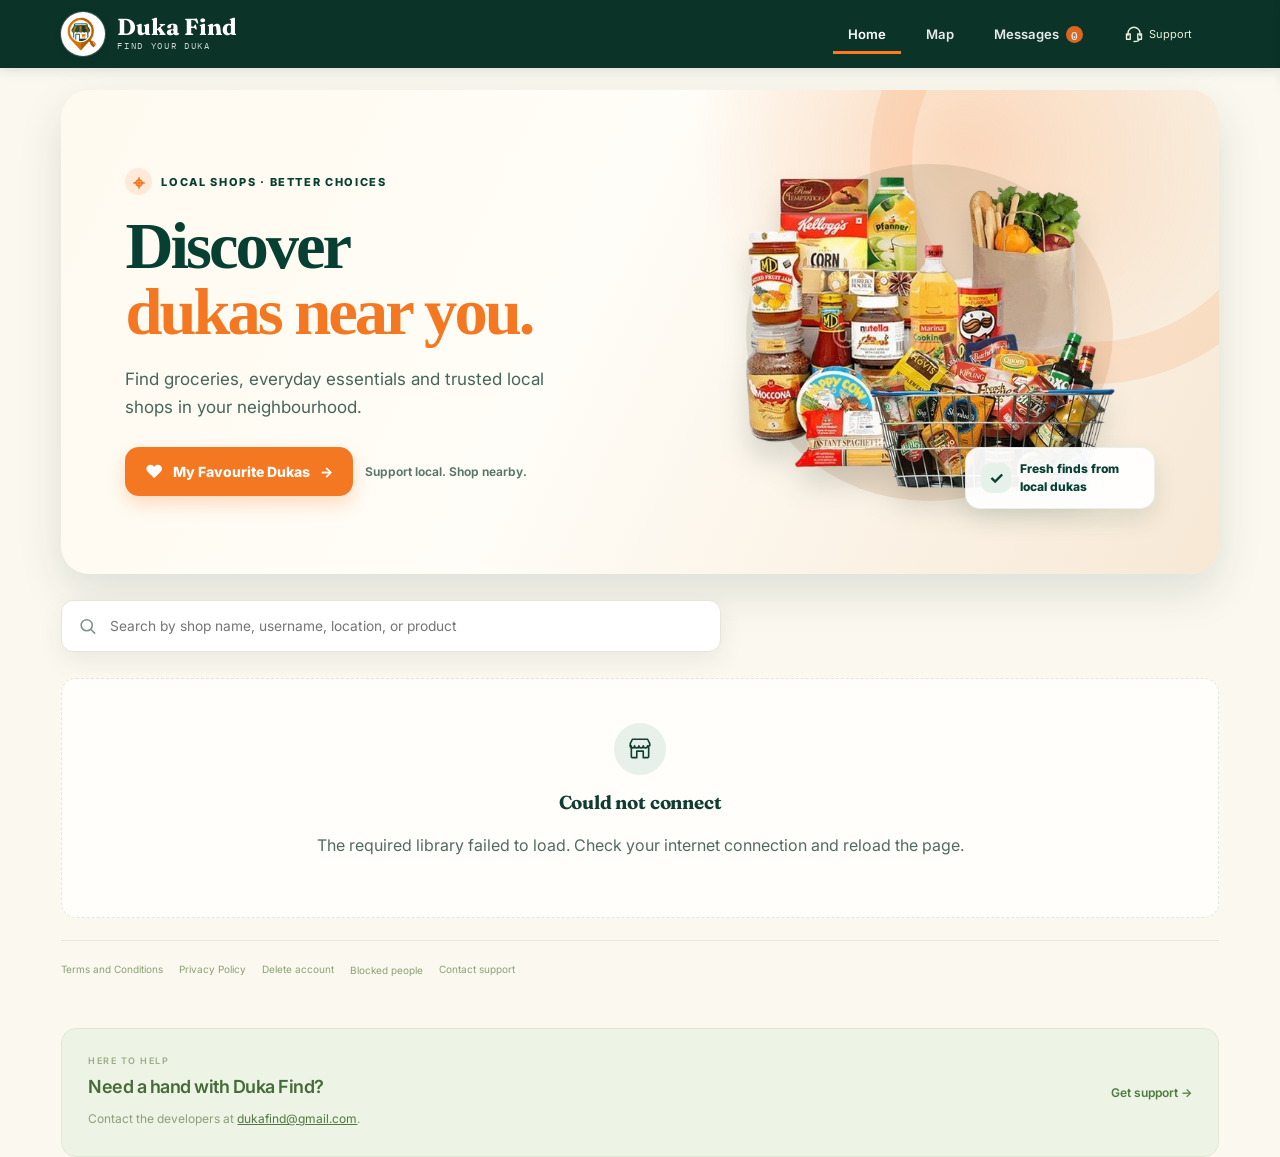
==== commit 3f9319e3: "index.html" ====
--- a/index.html
+++ b/index.html
@@ -1035,8 +1035,8 @@
 
 <script>
   /* ============ SUPABASE SETUP — paste your project values here ============ */
-  const SUPABASE_URL = 'https://otxelmhzhzxgdxrkimht.supabase.co';
-  const SUPABASE_ANON_KEY = 'sb_publishable_GALUSbw2z0BmuuKT43soQg_m0_LzNwO';
+  const SUPABASE_URL = 'https://nqiriauryngplozctiej.supabase.co';
+  const SUPABASE_ANON_KEY = 'sb_publishable_2zrlRacHoQ355mV3NLUVoQ_wZ7Cqtse';
   const GEOAPIFY_API_KEY = 'e5833a752cde4a7aa092b18fc079b967';
 
   const LOGO_ICON_DATA = '[data-uri]';
--- a/assets/duka-controls.css
+++ b/assets/duka-controls.css
@@ -0,0 +1 @@
+.duka-dialog{width:calc(100% - 32px);max-width:480px;max-height:calc(100dvh - 40px);overflow:auto;border:1px solid #e1e8d7;border-radius:18px;padding:28px;color:#234a35;background:white;font:13px/1.7 Inter,system-ui,sans-serif;box-sizing:border-box}.duka-dialog::backdrop{background:#183f2b66;backdrop-filter:blur(3px)}.duka-dialog h2{font:650 23px/1.3 Inter,system-ui,sans-serif;letter-spacing:-.8px;color:#2c5339;margin:0 0 14px}.duka-dialog p{font-size:12px;color:#8da07b;line-height:1.8;margin:10px 0}.duka-dialog .duka-eyebrow{font-size:9px;letter-spacing:1.6px;color:#9baf88;margin:0 0 13px}.duka-dialog label{display:block;font-size:11px;color:#5a7b47;margin:17px 0 7px}.duka-dialog .duka-check{display:flex;gap:11px;align-items:flex-start;font-size:12px;margin:18px 0}.duka-check input{width:18px;height:18px;min-width:18px;min-height:18px;accent-color:#2e6e4e;margin:2px 0 0}.duka-dialog .duka-small{font-size:10px;color:#9cac8d}.duka-legal-links{display:grid;gap:8px;margin:20px 0;font-size:12px}.duka-legal-links a{color:#48723b}.duka-actions{display:flex;gap:10px;justify-content:flex-end;flex-wrap:wrap;margin-top:25px}.duka-primary,.duka-secondary{display:inline-flex;align-items:center;justify-content:center;border:1px solid #dfe7d6;border-radius:999px;min-height:44px;padding:10px 17px;font:600 11px Inter,system-ui,sans-serif;cursor:pointer;color:#617e4e;background:white;text-decoration:none}.duka-primary{background:#2e6e4e;border-color:#2e6e4e;color:white}.duka-primary:disabled,.duka-secondary:disabled{opacity:.5;cursor:wait}.duka-dialog input:not([type=checkbox]),.duka-dialog select,.duka-dialog textarea{width:100%;box-sizing:border-box;border:1px solid #dde6d2;background:#fff;border-radius:8px;padding:11px;color:#537243;font:12px Inter,system-ui,sans-serif;min-height:42px}.duka-dialog .duka-error{color:#b76a48;font-size:11px}.duka-blocked-row{display:flex;justify-content:space-between;align-items:center;gap:15px;padding:13px 0;border-bottom:1px solid #ecf1e5}#dukaStatus{position:fixed;bottom:100px;left:50%;transform:translateX(-50%);max-width:calc(100vw - 32px);width:max-content;background:#244d34;color:#fff;padding:14px 18px;border-radius:12px;box-shadow:0 5px 20px #152e2220;font:12px/1.7 Inter,system-ui,sans-serif;z-index:10000}#dukaStatus[hidden]{display:none!important}#dukaChatTools{display:flex;justify-content:flex-end;gap:18px;padding:8px 17px;background:white;border-bottom:1px solid #e7eddf;flex:none}#dukaChatTools button{border:0;background:none;color:#8e9f7f;font-size:10px;min-height:30px;cursor:pointer}#dukaChatNote{background:#fbf3df;padding:9px 17px;margin:0;color:#a78d55;font-size:10px;flex:none}#dukaChatNote[hidden]{display:none!important}.duka-report-message{border:0;background:none;color:#a6b09a;font-size:9px;padding:5px 0;cursor:pointer}.duka-content-report{background:none;border:0;color:#a39980;padding:8px 0;font:500 10px Inter,system-ui,sans-serif;cursor:pointer}.duka-account-links{display:flex;flex-wrap:wrap;gap:16px;border-top:1px solid #e5ebdc;padding:16px 0;margin:20px 0 0}.duka-account-links a,.duka-account-links button{border:0;background:none;color:#8aa176;font-size:10px;padding:5px 0;cursor:pointer;text-decoration:none}.duka-account-links a:hover,.duka-account-links button:hover{text-decoration:underline}@media(max-width:719px){.duka-dialog{padding:24px 21px;border-radius:16px}.duka-dialog h2{font-size:21px}.duka-actions button{flex:1}.duka-dialog .duka-check{font-size:11px}.duka-dialog p{font-size:11px}#dukaStatus{bottom:86px;font-size:11px}#dukaChatTools{padding:5px 15px}#dukaChatTools button{min-height:32px}.duka-report-message{font-size:9px}}
